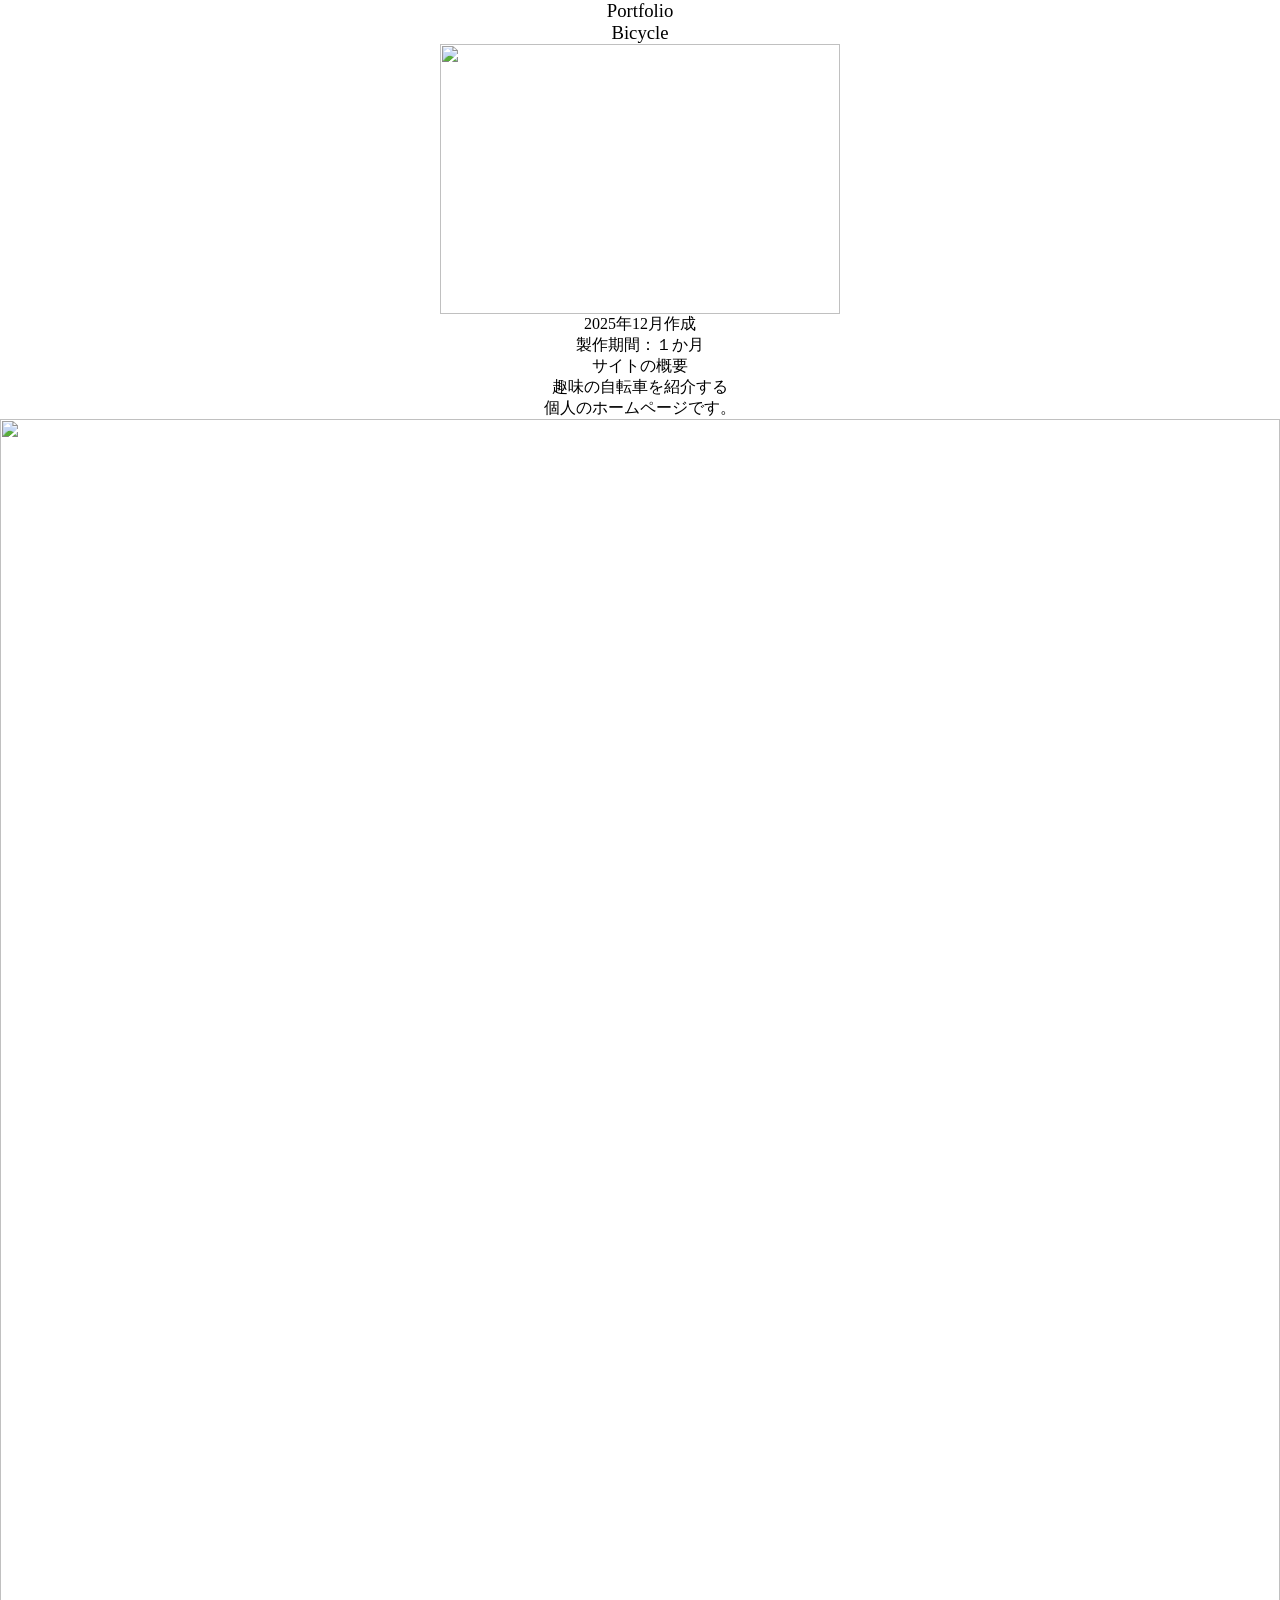
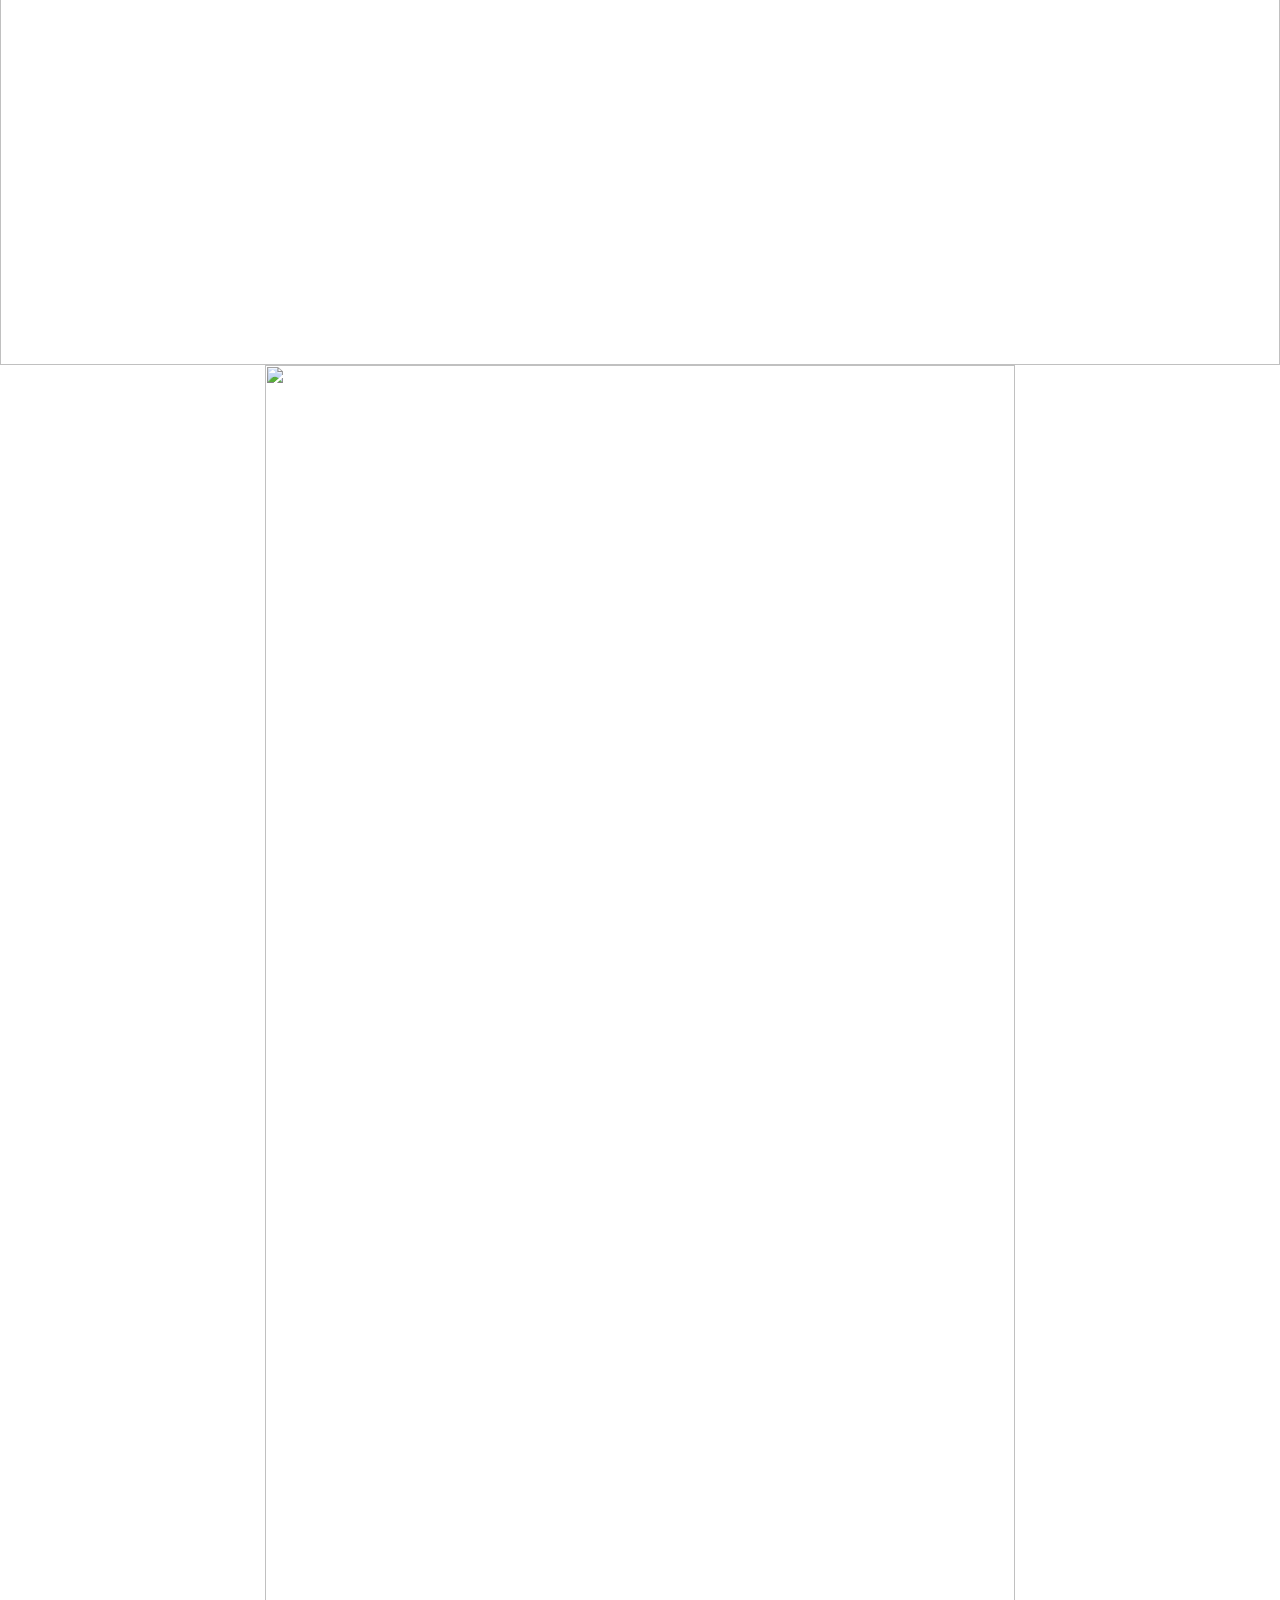
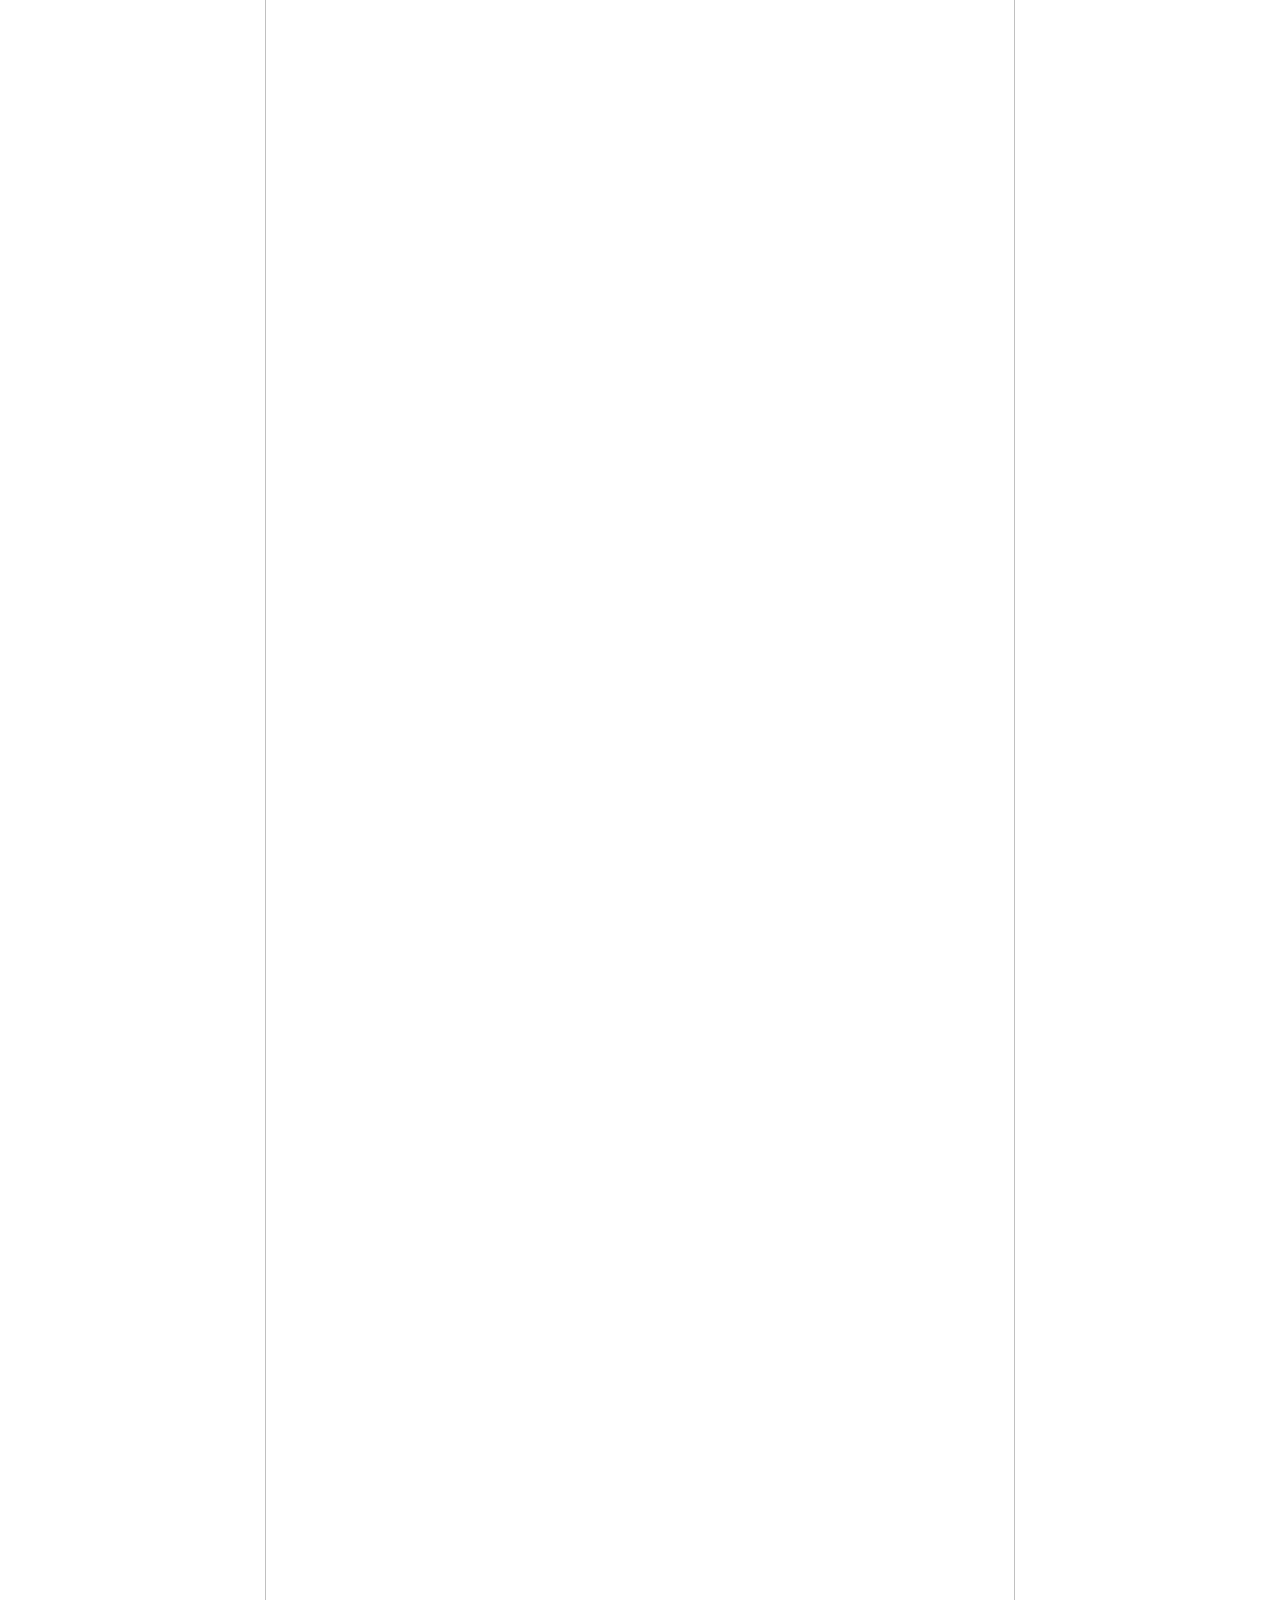
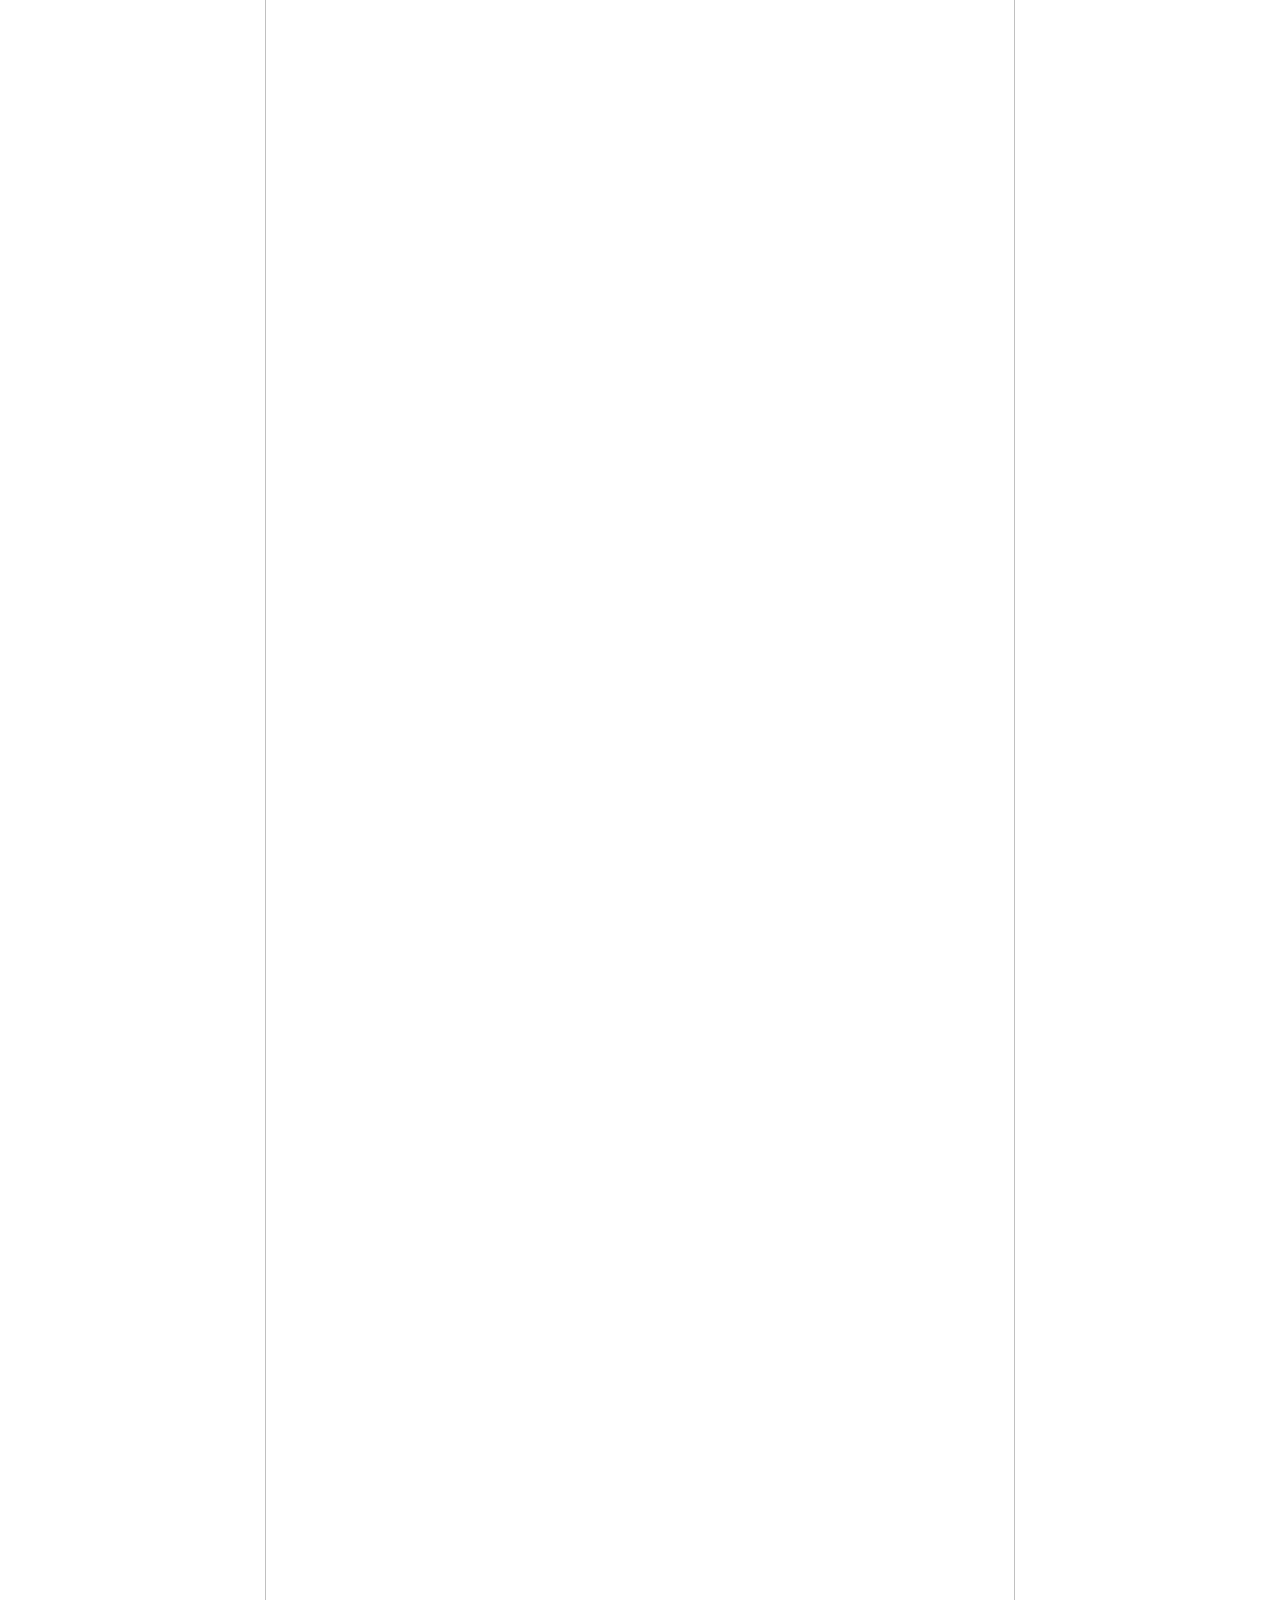
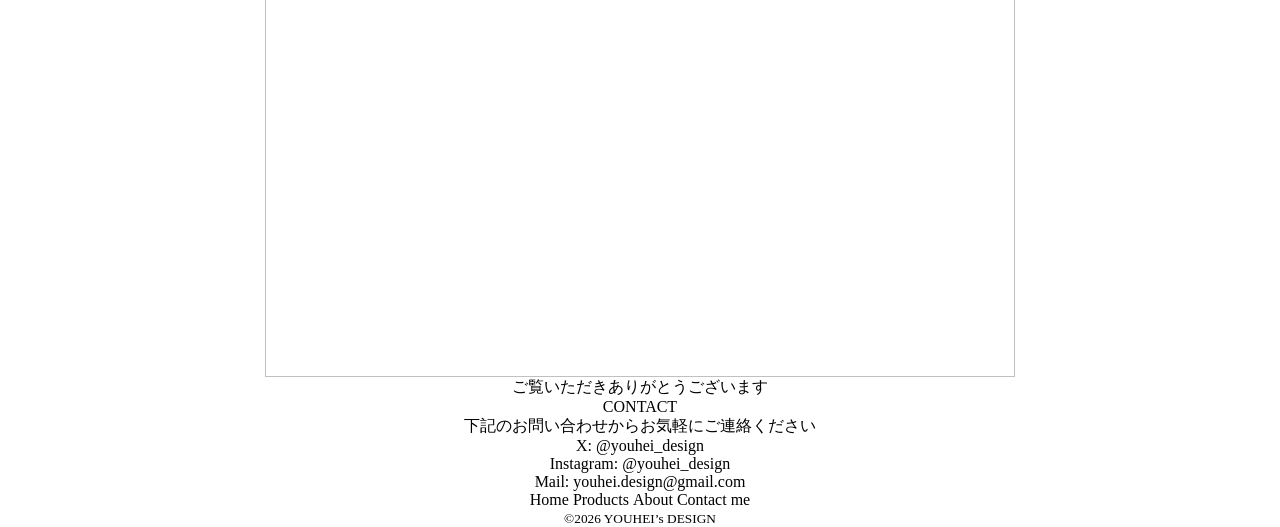
==== bicycle.html @ d436ab62 "Add files via upload" ====
<!DOCTYPE html>
<html lang="ja">

<head>
  <meta charset="UTF-8">
  <meta name="viewport" content="width=device-width, initial-scale=1.0">
  <title>YOUHEI's DESIGN</title>
</head>
<link rel="stylesheet" href="css/reset.css">
<link rel="stylesheet" href="css/common.css">
<link rel="stylesheet" href="css/style.css">
<link rel="stylesheet" href="css/media.css">
<link rel="stylesheet" href="css/pages.css">

<body>
  <section class="works">
    <h3>Portfolio</h3>
    <h3>Bicycle</h3>
    <div class="samune">
      <img src="img/Mask group bicycle.png " width="400" height="270">
    </div>
    <div class="date">
      <p>2025年12月作成</p>
      <p>製作期間：１か月</p>
    </div>
    <div class="gaiyou">
      <p>サイトの概要</p>
      <p>趣味の自転車を紹介する <br>個人のホームページです。</p>
    </div>
  </section>
  <section class="design">
    <div class="designpc">
      <img src="img/Profile - PC.png" width="1280" height="1546">
    </div>
    <div class="designsp">
      <img src="img/Profile - SP.png" width="750" height="4812">
    </div>
  </section>
  <section class="contact">
    <p class="thanks">ご覧いただきありがとうございます</p>
    <p class="cntct">CONTACT</p>
    <p class="thanks">下記のお問い合わせからお気軽にご連絡ください</p>
    <div class="address">
      <a href="">X: @youhei_design</a>
    </div>
    <div class="address">
      <a href="">Instagram: @youhei_design</a>
    </div>
    <div class="address">
      <a href="">Mail: youhei.design@gmail.com</a>
    </div>
  </section>
  <footer>
    <nav>
      <a href="">Home</a>
      <a href="">Products</a>
      <a href="">About</a>
      <a href="">Contact me</a>
    </nav>
    <small>©︎2026 YOUHEI’s DESIGN</small>
  </footer>

  <script src="main.js"></script>
</body>

</html>
---- css/common.css ----
@charset "utf-8";

h2 {
  font-size: 24px;
}
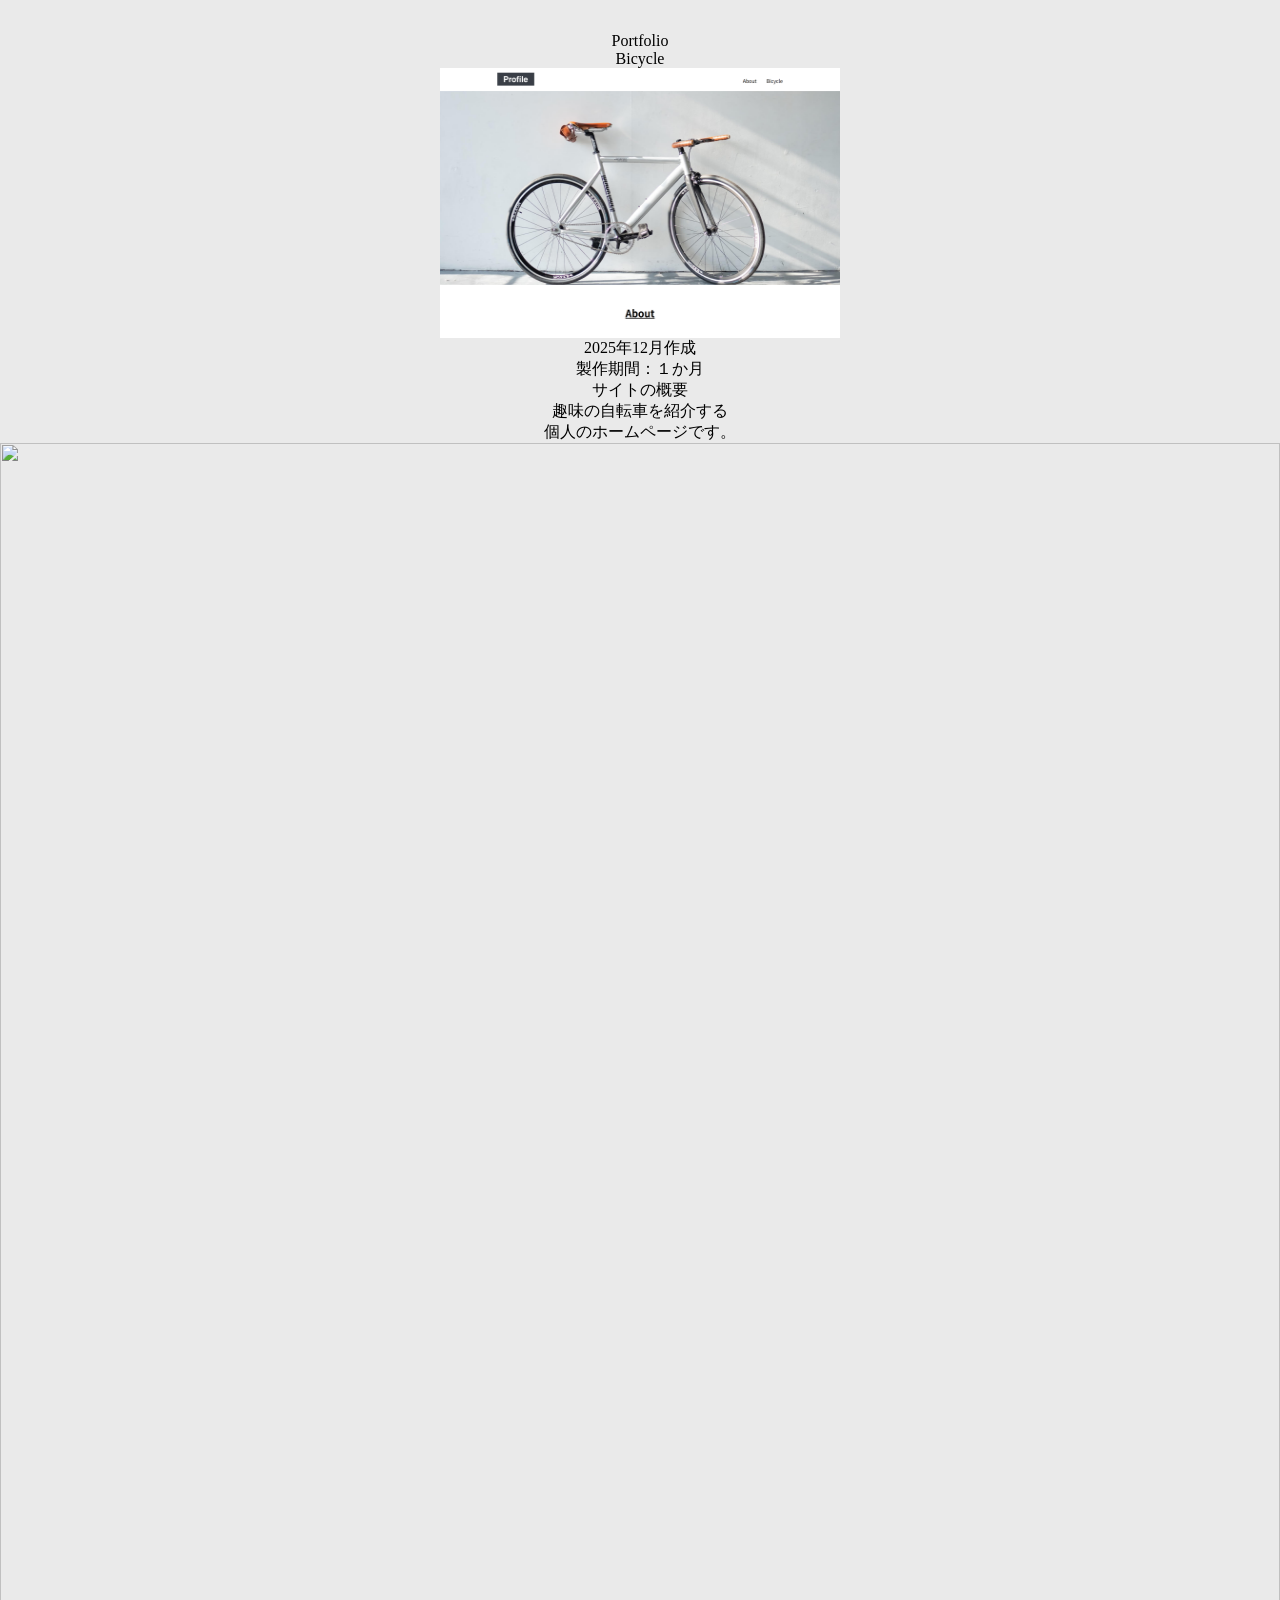
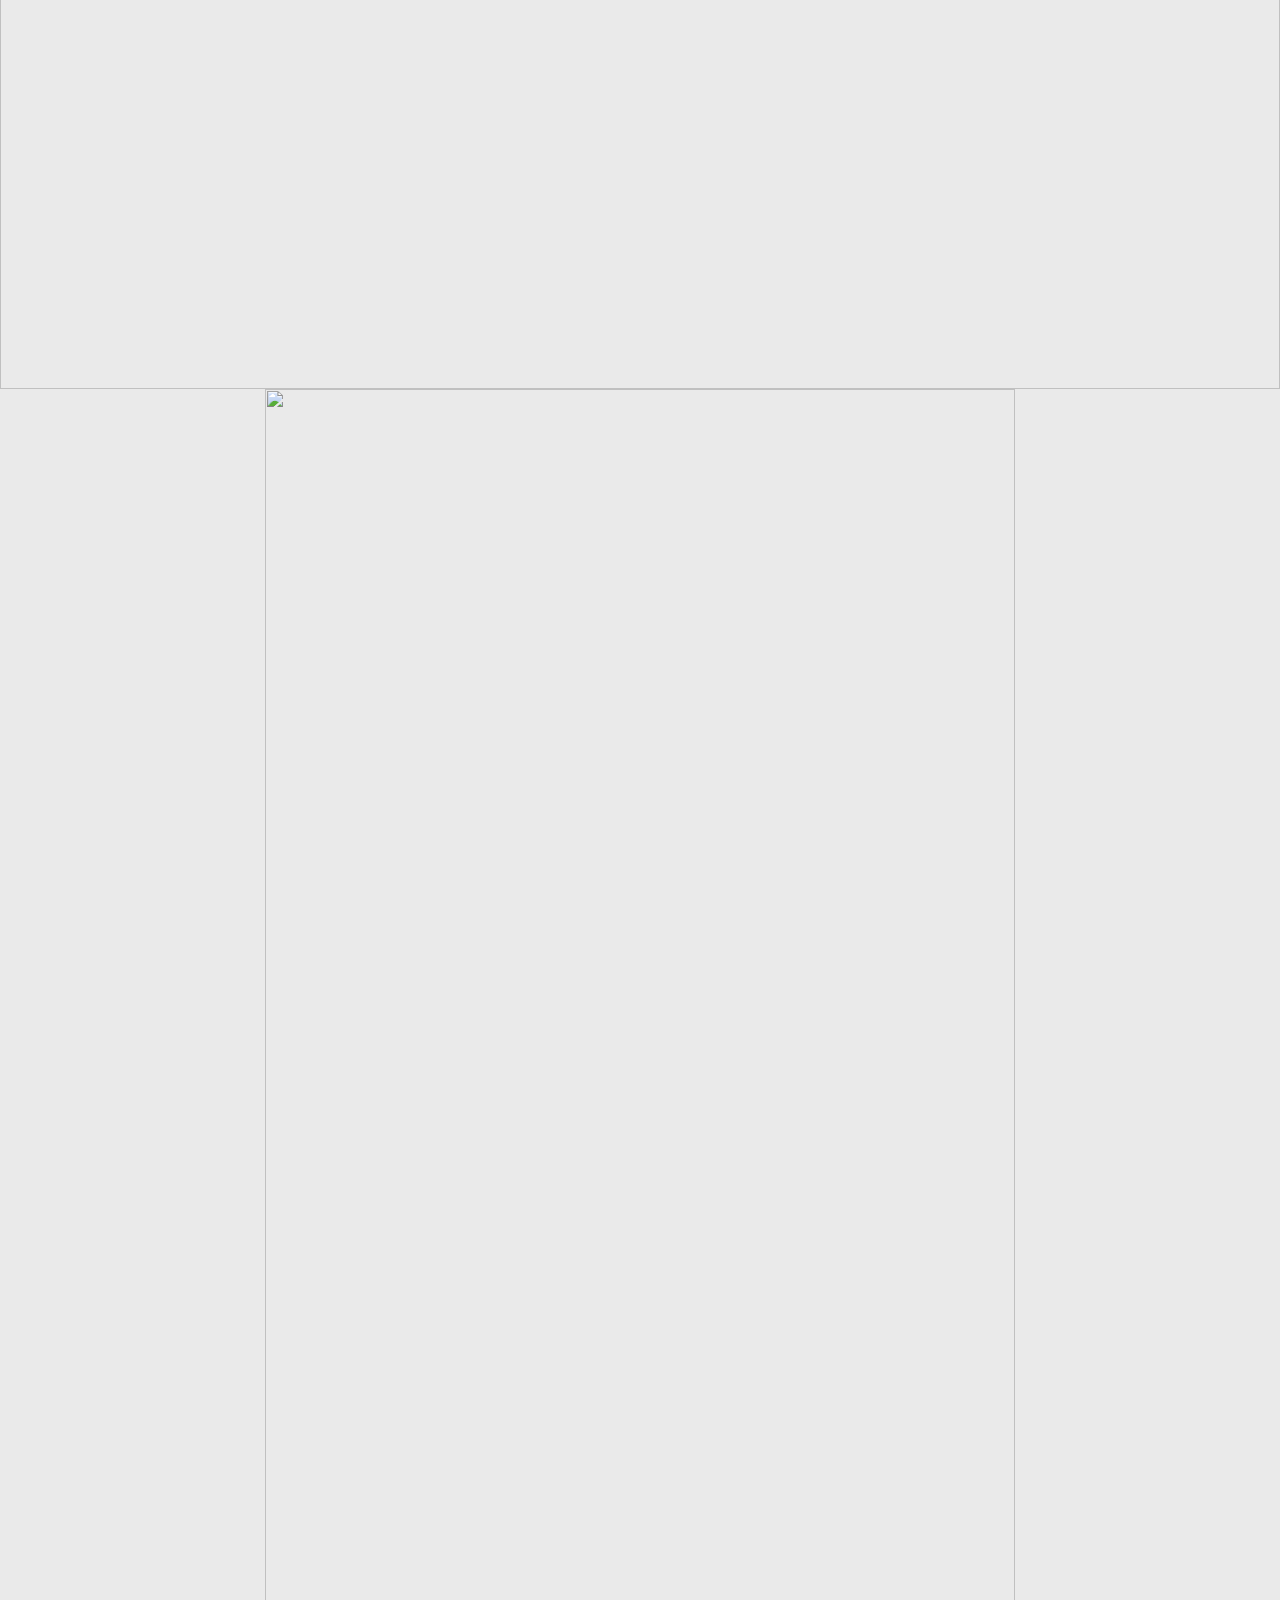
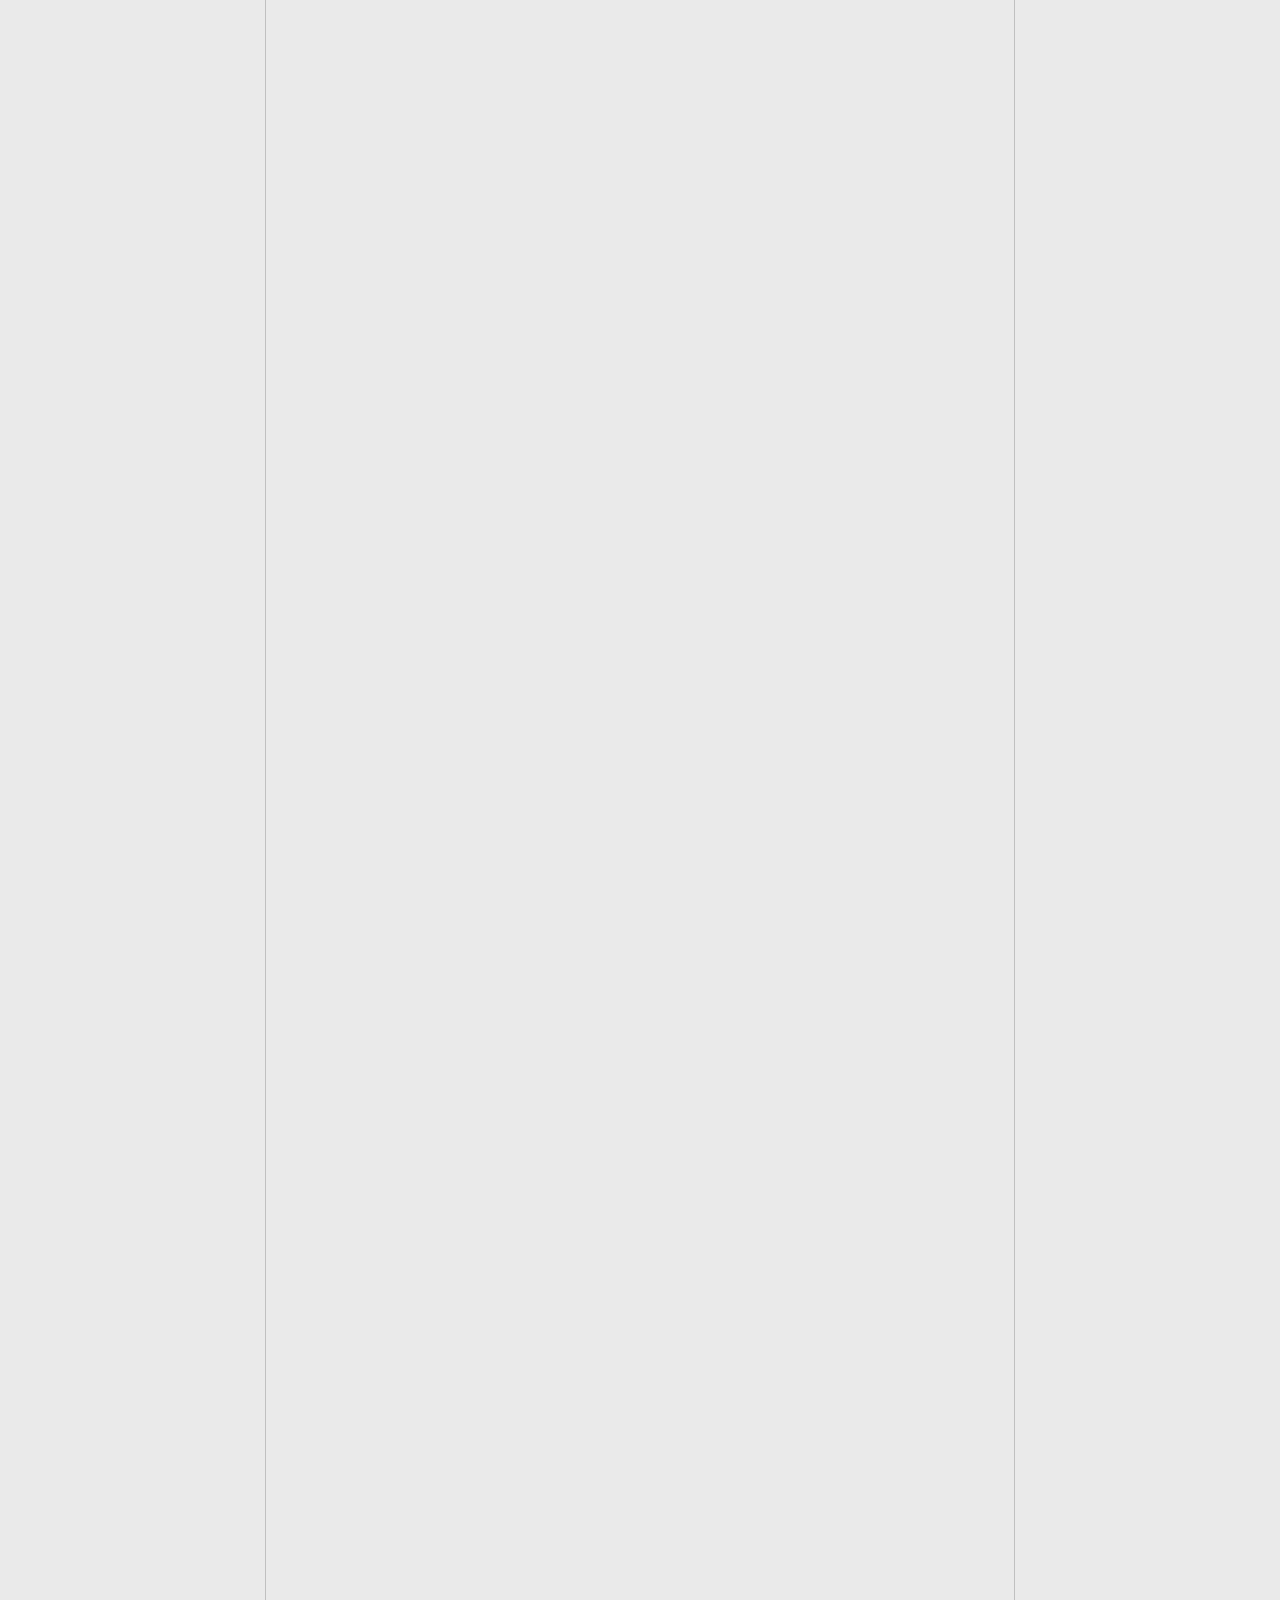
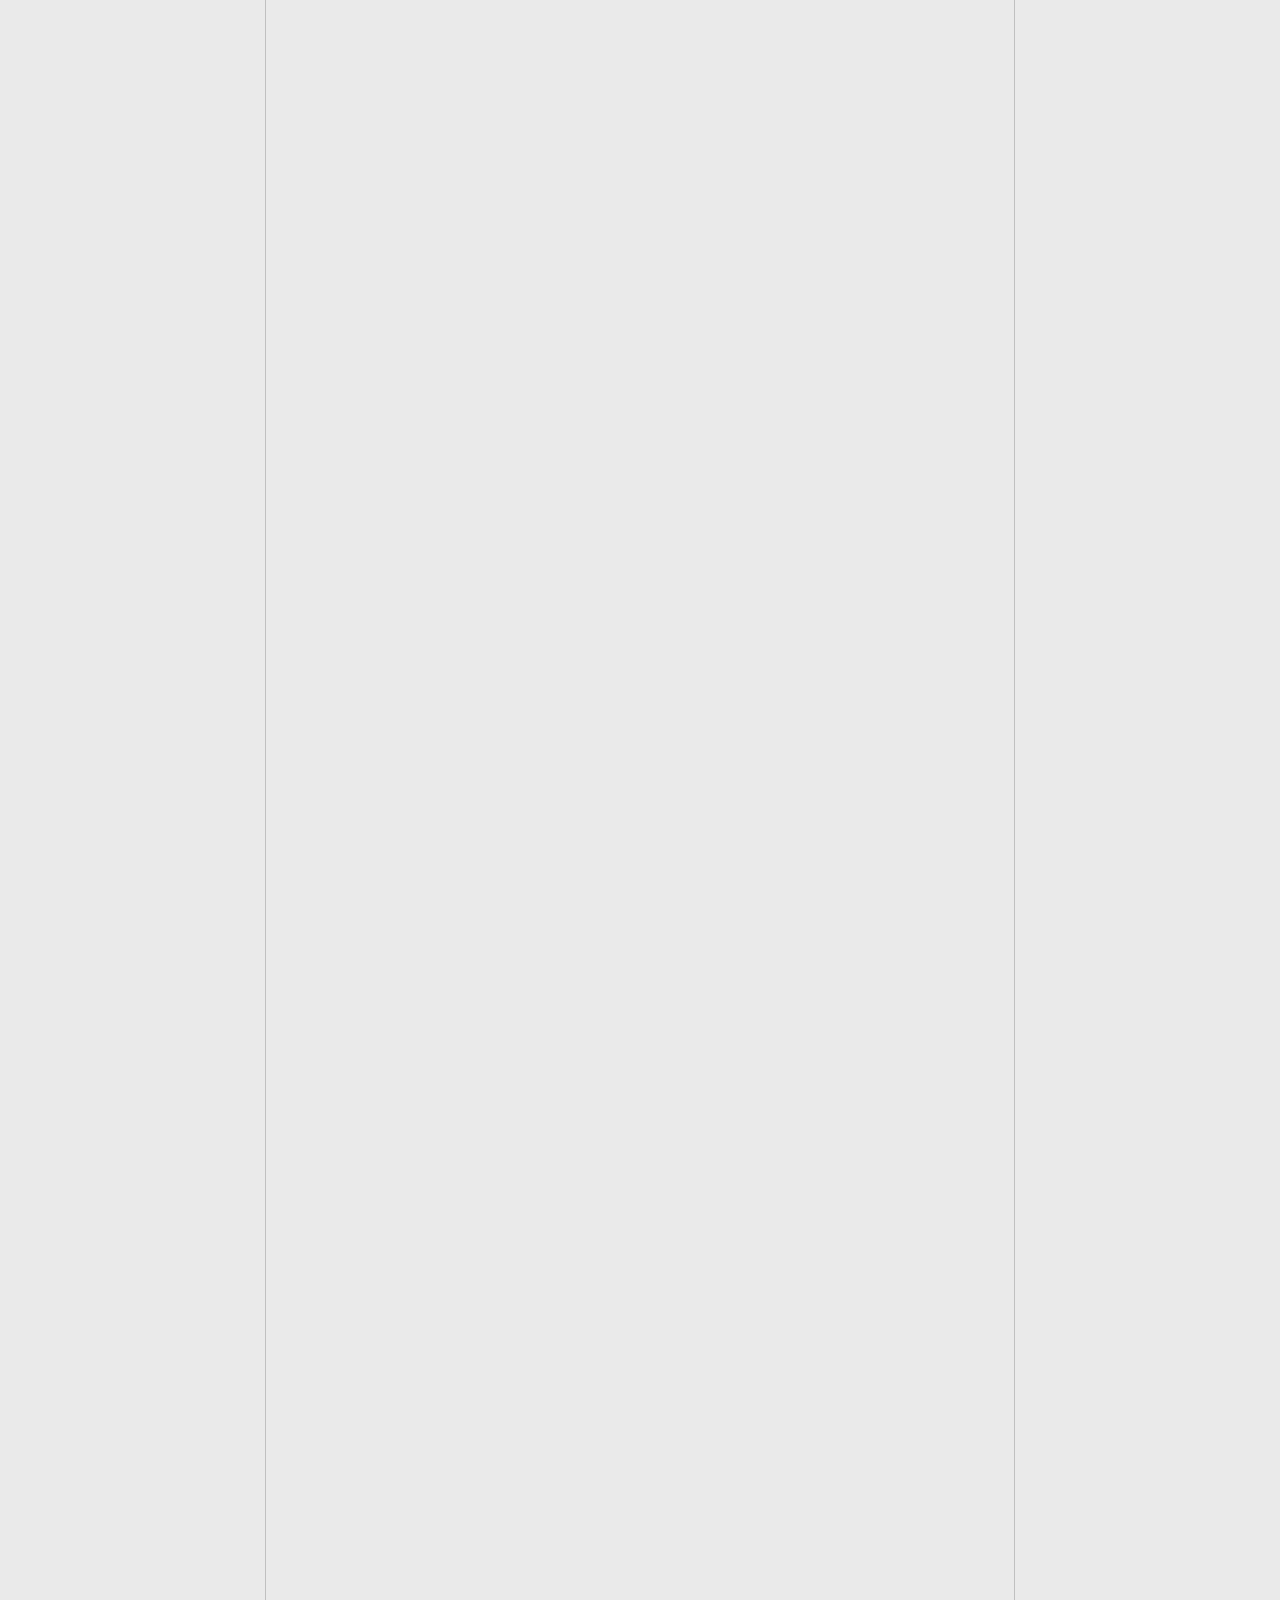
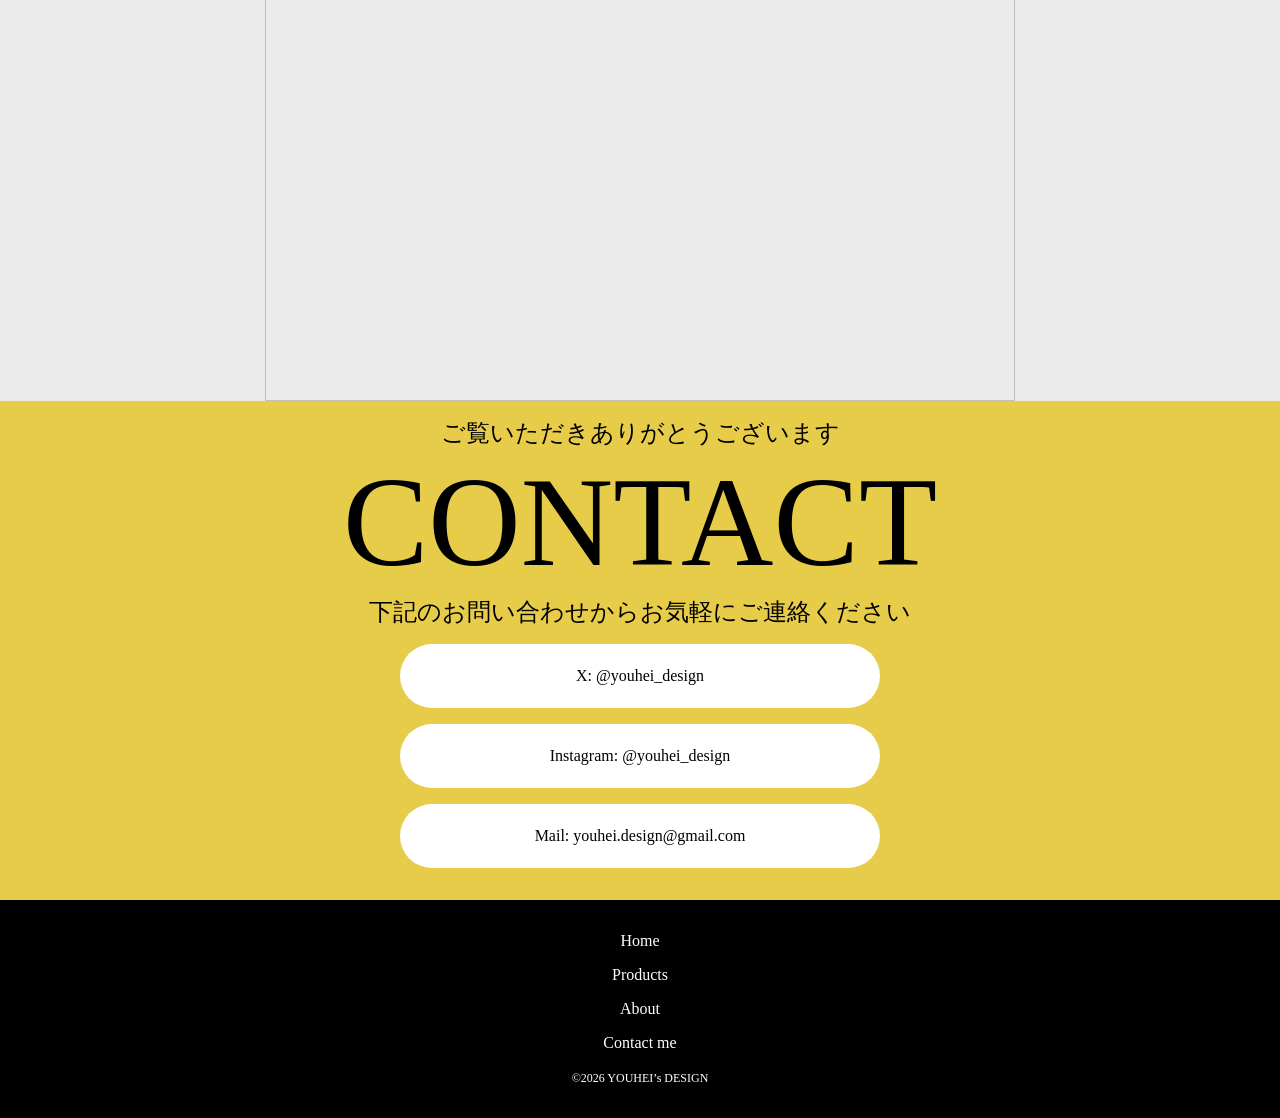
==== commit d73478cb: "Add files via upload" ====
--- a/bicycle.html
+++ b/bicycle.html
@@ -30,10 +30,10 @@
   </section>
   <section class="design">
     <div class="designpc">
-      <img src="img/Profile - PC.png" width="1280" height="1546">
+      <img src="samune/Profile - PC.png" width="1280" height="1546">
     </div>
     <div class="designsp">
-      <img src="img/Profile - SP.png" width="750" height="4812">
+      <img src="samune/Profile - SP.png" width="750" height="4812">
     </div>
   </section>
   <section class="contact">
--- a/css/style.css
+++ b/css/style.css
@@ -0,0 +1,175 @@
+@charset "utf-8";
+
+body {
+  background: #eaeaea;
+}
+
+.pc {
+  display: none;
+}
+
+.firstview {
+  width: 100%;
+  padding: 16px;
+  height: 640px;
+  color: #fff;
+  background: url(224756431.jpg);
+  background-size: cover;
+  background-position: 50% 60%;
+  display: flex;
+  flex-direction: column;
+  justify-content: space-between;
+
+  header {
+    width: calc(100% - 32px);
+    display: flex;
+    justify-content: space-between;
+
+    nav {
+      display: none;
+
+      a {
+      margin: 32px;
+      color: #fff;
+      }
+    }
+  }
+
+  img {
+    margin: 0 auto 0 0;
+  }
+
+}
+
+h3 {
+  margin: 0 16px;
+}
+
+/* .pickup{
+  height: 48px;
+} */
+
+.pickup {
+  object-fit: cover;
+  height: 100%;
+}
+
+.works {
+  margin: 32px 0 0;
+
+  img {
+    margin: 0 auto 0 0;
+  }
+}
+
+.one {
+  max-width: 1800px;
+  width: calc(100% - 128px);
+  padding: 32px 0;
+  border-top: #000 1px solid;
+  margin: 0 auto;
+
+  .two {
+    margin: 32px 0;
+
+    .three {
+      margin: 16px 0;
+
+      .date,
+      .gaiyou {
+        margin: 16px 0;
+        flex: 1;
+        
+        p{
+          margin: 4px 0;
+        }
+      }
+    }
+  }
+}
+
+.about {
+  background: #fff;
+  padding: 32px 0;
+}
+
+.icon img {
+  border-radius: 50%;
+}
+
+.youhei {
+  margin: 0 auto;
+  max-width: 960px;
+  width: calc(100% - 128px);
+
+  p {
+    /* text-align: left; */
+  }
+}
+
+.kuwasiku {
+  display: flex;
+  width: 240px;
+  margin: 0 auto;
+}
+
+.contact {
+  background: #e7cc49;
+  padding: 16px 0;
+
+  .cntct {
+    font-size: 64px;
+  }
+
+  .address {
+    margin: 16px auto;
+    width: 480px;
+    height: 64px;
+    background: #fff;
+    border-radius: 32px;
+
+    a {
+      line-height: 64px;
+    }
+  }
+}
+
+.circle {
+  margin: 16px;
+  border: #000 1px solid;
+  width: 100px;
+  height: 100px;
+  border-radius: 50%;
+  align-items: center;
+  display: flex;
+}
+
+.circle img {
+  align-items: center;
+  margin: auto;
+}
+
+footer {
+  background: #000;
+  padding: 32px 0;
+
+  nav {
+    margin: 0 auto;
+    max-width: 1280px;
+    width: calc(100% - 128px);
+    display: flex;
+    flex-direction: column;
+    text-align: left;
+
+    a {
+      margin: 0 0 16px;
+      color: #fff;
+      font-size: 16px;
+    }
+  }
+
+  small {
+    color: #fff;
+    font-size: 12px;
+  }
+}
--- a/css/media.css
+++ b/css/media.css
@@ -0,0 +1,108 @@
+@charset "utf-8";
+
+@media(width>=1008px) {
+
+  section>p {
+    font-size: 32px;
+  }
+
+  * {
+    font-size: 16px;
+  }
+
+  h3 {
+    margin: 0 16px;
+  }
+
+  .sp {
+    display: none;
+  }
+
+  .pc {
+    display: inline;
+  }
+
+  header nav {
+    display: flex !important;
+    justify-content: space-between;
+  }
+
+  .works {
+
+    img {
+      margin: 0 auto 0 0;
+    }
+
+    width: 100%;
+  }
+
+  .one {
+    display: flex;
+    justify-content: space-between;
+
+    .two {
+      display: flex;
+      flex: 1;
+      justify-content: space-between;
+      flex-direction: row-reverse;
+
+      .three {
+        display: flex;
+        flex: 1;
+      }
+    }
+  }
+
+  .about {
+    background: #fff;
+
+    .profile {
+      width: 840px;
+      margin: 0 auto;
+      display: flex;
+      flex-direction: row-reverse;
+
+      .youhei {
+        margin: 0 auto;
+        max-width: 960px;
+        width: calc(100% - 128px);
+
+        p {
+          text-align: left;
+        }
+      }
+
+      .kuwasiku {
+        margin: 0 auto;
+        width: 400px;
+        display: flex;
+      }
+    }
+  }
+
+  .contact {
+    background: #e7cc49;
+    padding: 16px 0;
+
+    .thanks {
+      font-size: 24px;
+    }
+
+    .cntct {
+      font-size: 128px;
+    }
+
+    .address {
+      margin: 16px auto;
+      width: 480px;
+      height: 64px;
+      background: #fff;
+      border-radius: 32px;
+
+      a {
+        line-height: 64px;
+      }
+    }
+  }
+
+}
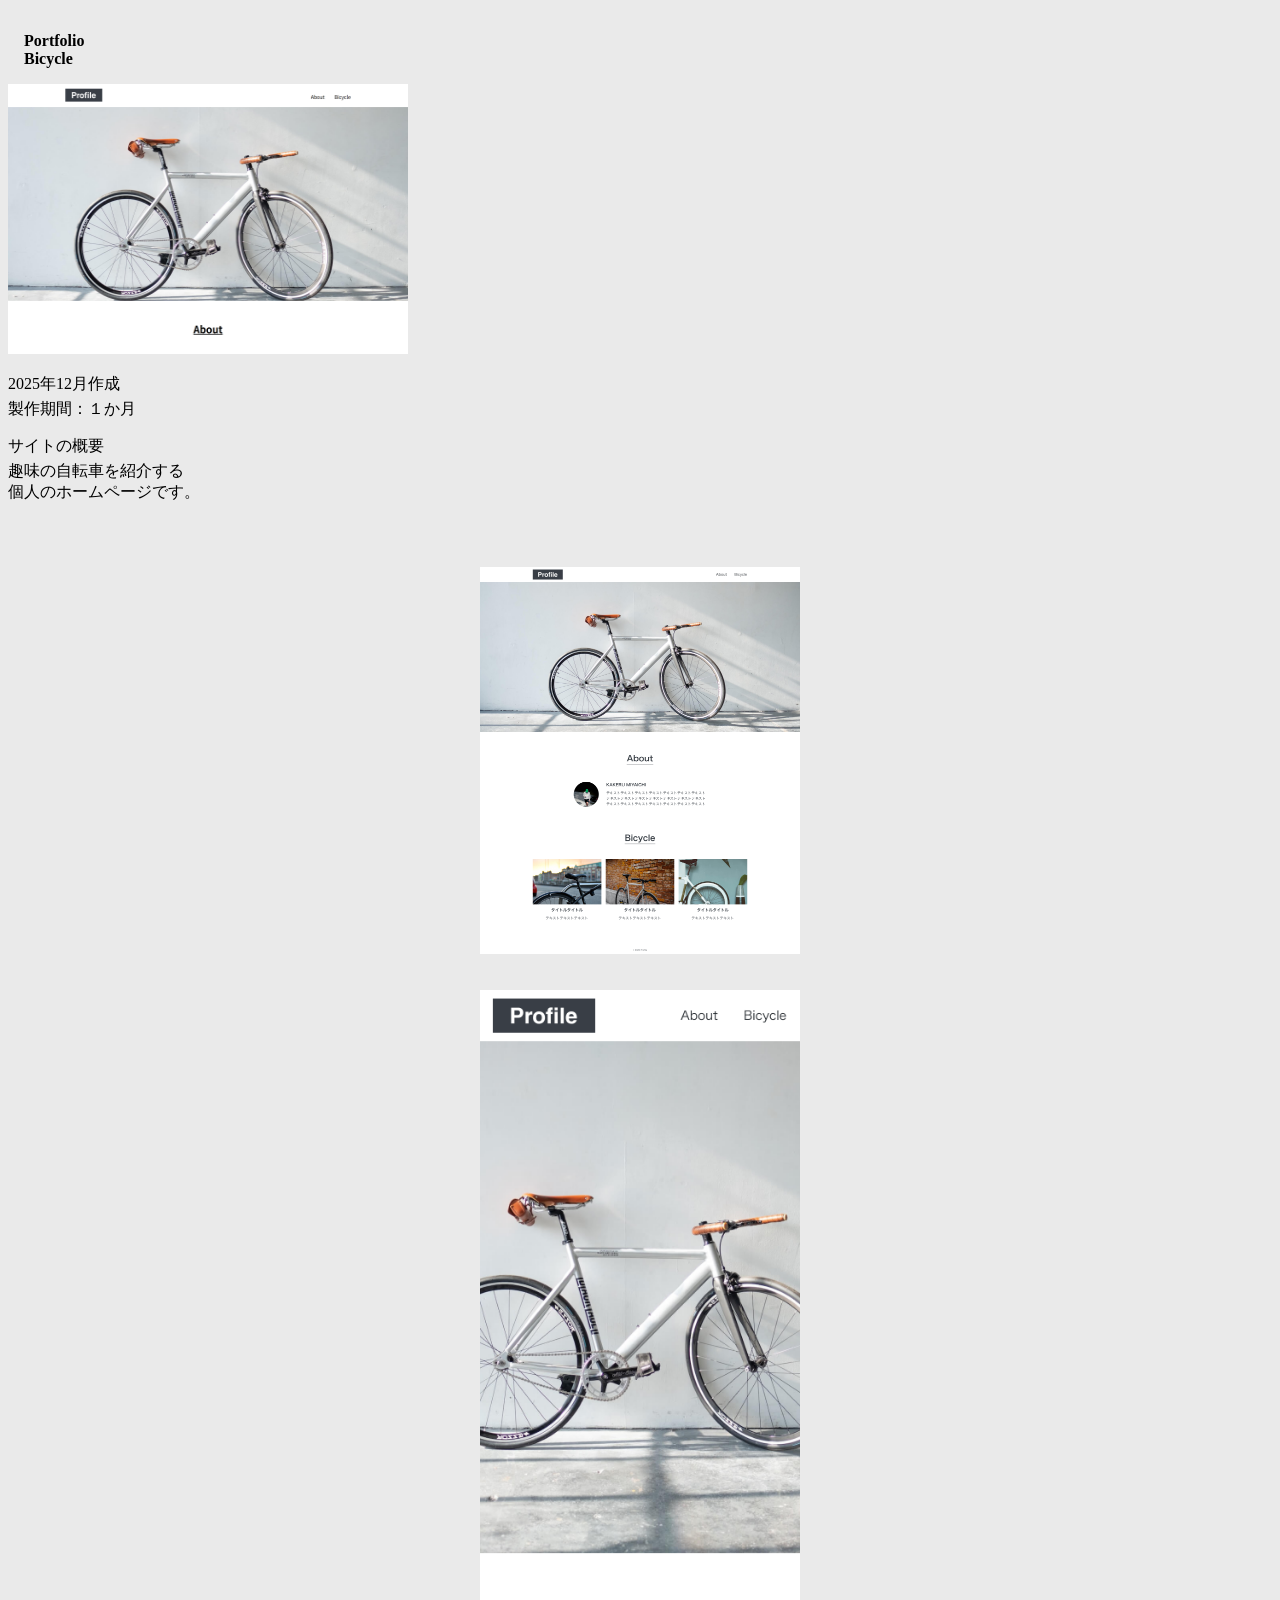
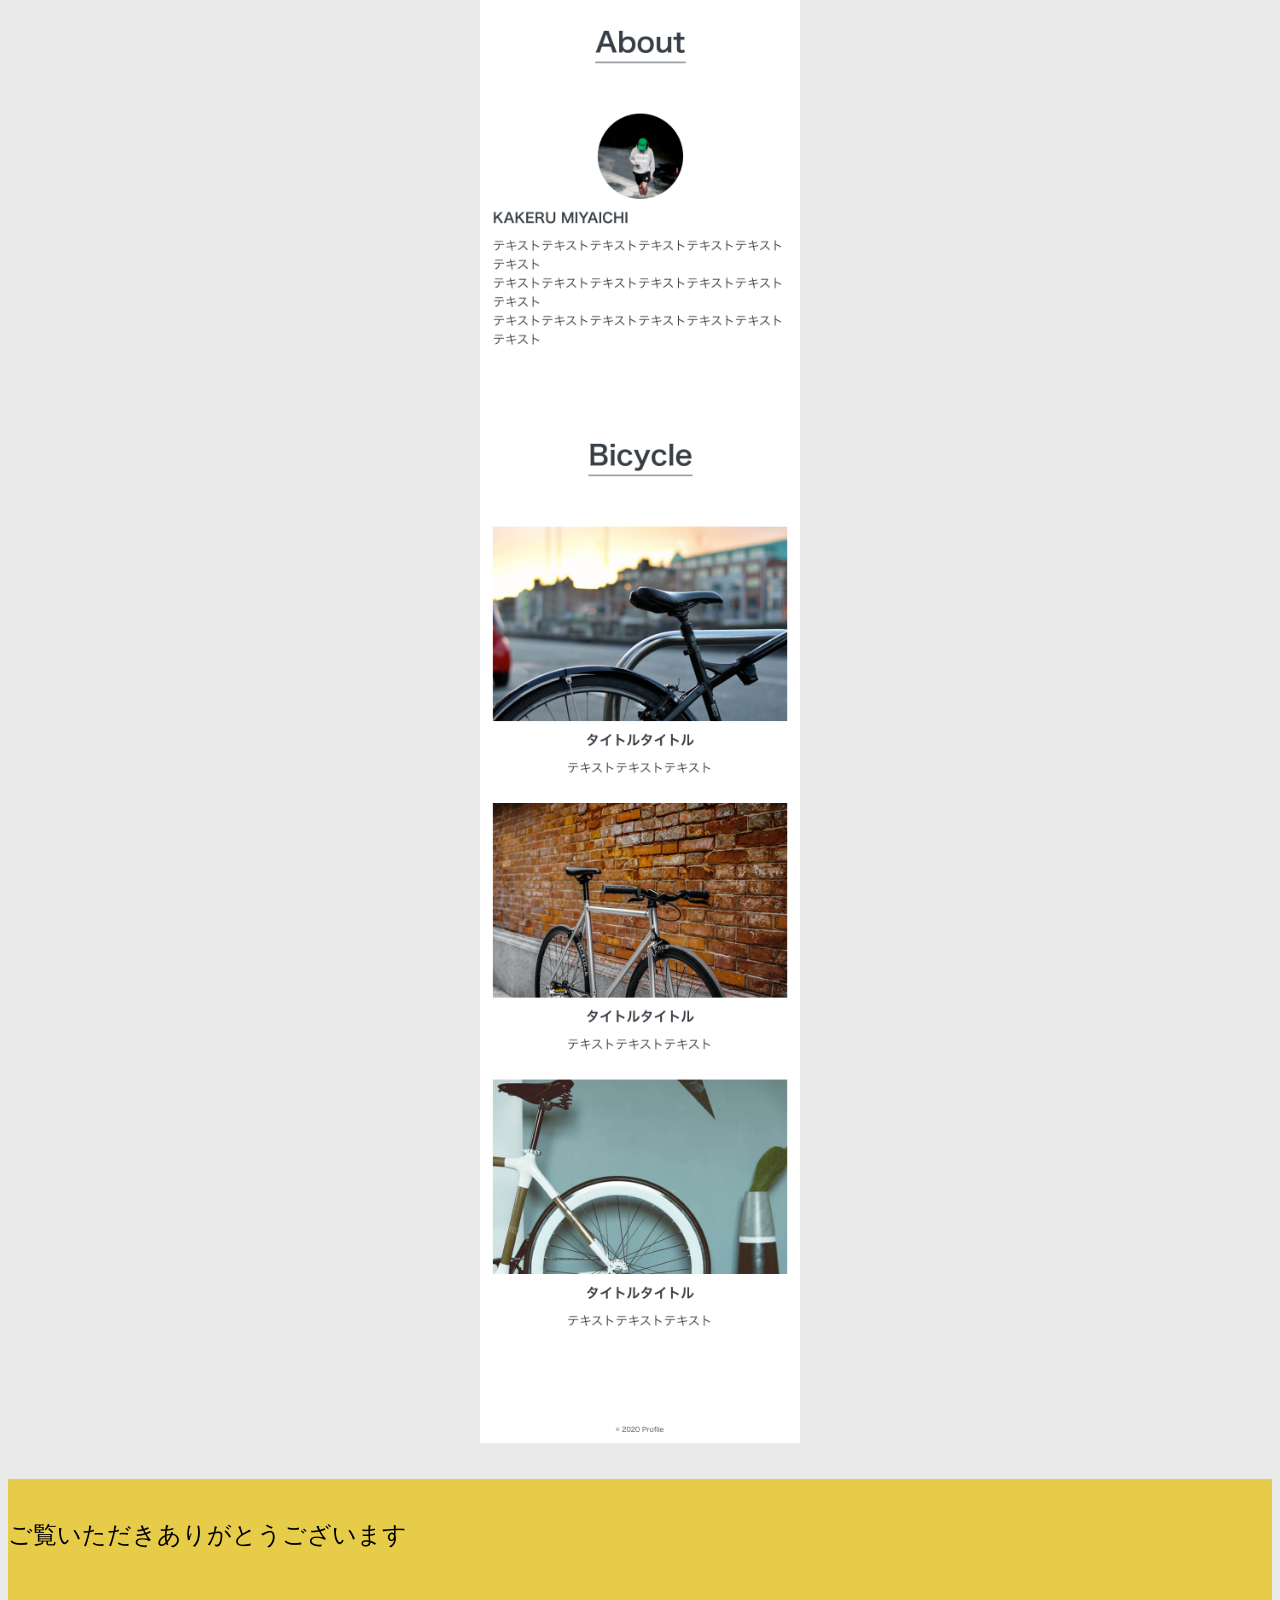
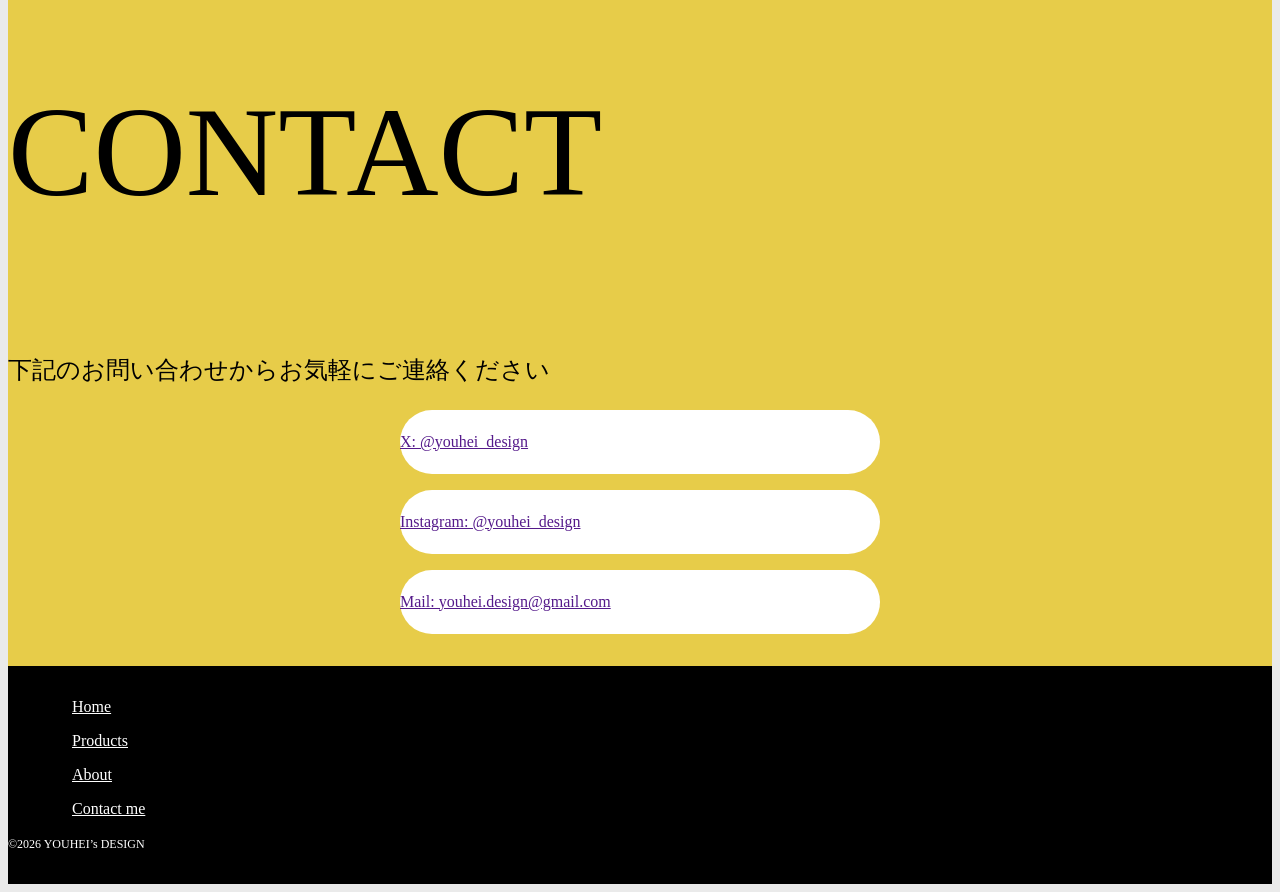
==== commit a116d8c1: "Add files via upload" ====
--- a/bicycle.html
+++ b/bicycle.html
@@ -30,10 +30,10 @@
   </section>
   <section class="design">
     <div class="designpc">
-      <img src="samune/Profile - PC.png" width="1280" height="1546">
+      <img src="samune/Profile - PC.png">
     </div>
     <div class="designsp">
-      <img src="samune/Profile - SP.png" width="750" height="4812">
+      <img src="samune/Profile - SP.png">
     </div>
   </section>
   <section class="contact">
--- a/css/style.css
+++ b/css/style.css
@@ -41,6 +41,60 @@
 
 }
 
+/* 全体ラッパー */
+.slideshow {
+ width: 100%;      /* 横幅いっぱいに広げる */
+ padding: 24px 0;    /* 上下に余白 */
+}
+
+/* 表示領域（はみ出した部分を隠す） */
+.slideshow-viewport {
+ overflow: hidden;   /* はみ出た要素を非表示にする */
+ width: 100%;
+}
+
+/* スライド全体（横並びで流れる部分） */
+.slideshow-track {
+ display: flex;             /* 横並びにする */
+ gap: 82px;               /* スライド間の余白 */
+ width: max-content;          /* 中身の幅に合わせて広がる */
+ animation: slideshow-marquee 28s linear infinite;
+ /* ↑ 28秒かけて一定速度で無限ループ */
+}
+
+/* 各スライド要素 */
+.slideshow-track li {
+ flex: 0 0 auto;    /* 縮まない・固定幅 */
+ width: min(360px, 75vw); /* 最大360px、画面に応じて縮小 */
+ height: 200px;     /* 高さ固定 */
+ display: flex;
+ align-items: center;  /* 中央揃え（縦） */
+ justify-content: center; /* 中央揃え（横） */
+ background: #989898;  /* 画像読み込み前の背景 */
+}
+
+/* 画像の表示設定 */
+.slideshow-track img {
+ width: 100%;
+ height: 100%;
+ object-fit: cover;   /* はみ出してもトリミングして全面表示 */
+}
+
+/* アニメーション定義 */
+@keyframes slideshow-marquee {
+ 0% {
+  transform: translateX(0);
+  /* 初期位置 */
+ }
+
+ 100% {
+  transform: translateX(-50%);
+  /* 横幅の半分だけ左に移動
+    → コンテンツを2セット用意しているため、
+     ちょうど継ぎ目なくループする */
+ }
+}
+
 h3 {
   margin: 0 16px;
 }
--- a/css/media.css
+++ b/css/media.css
@@ -1,6 +1,6 @@
 @charset "utf-8";
 
-@media(width>=1008px) {
+@media(width>=1120px) {
 
   section>p {
     font-size: 32px;
--- a/css/pages.css
+++ b/css/pages.css
@@ -0,0 +1,30 @@
+@charset "utf-8";
+
+.samune,
+.date,
+.gaiyou {
+  margin: 16px 0;
+  
+  p {
+    margin: 4px 0;
+  }
+}
+
+.design {
+  margin: 64px auto 32px;
+  width: 320px;
+  height: auto;
+  
+  .designpc,
+  .designsp{
+    width: 100%;
+    height: auto;
+    margin: 32px 0;
+    
+    img{
+      width: 100%;
+      height: 100%;
+      object-fit: cover;
+    }
+  }
+}
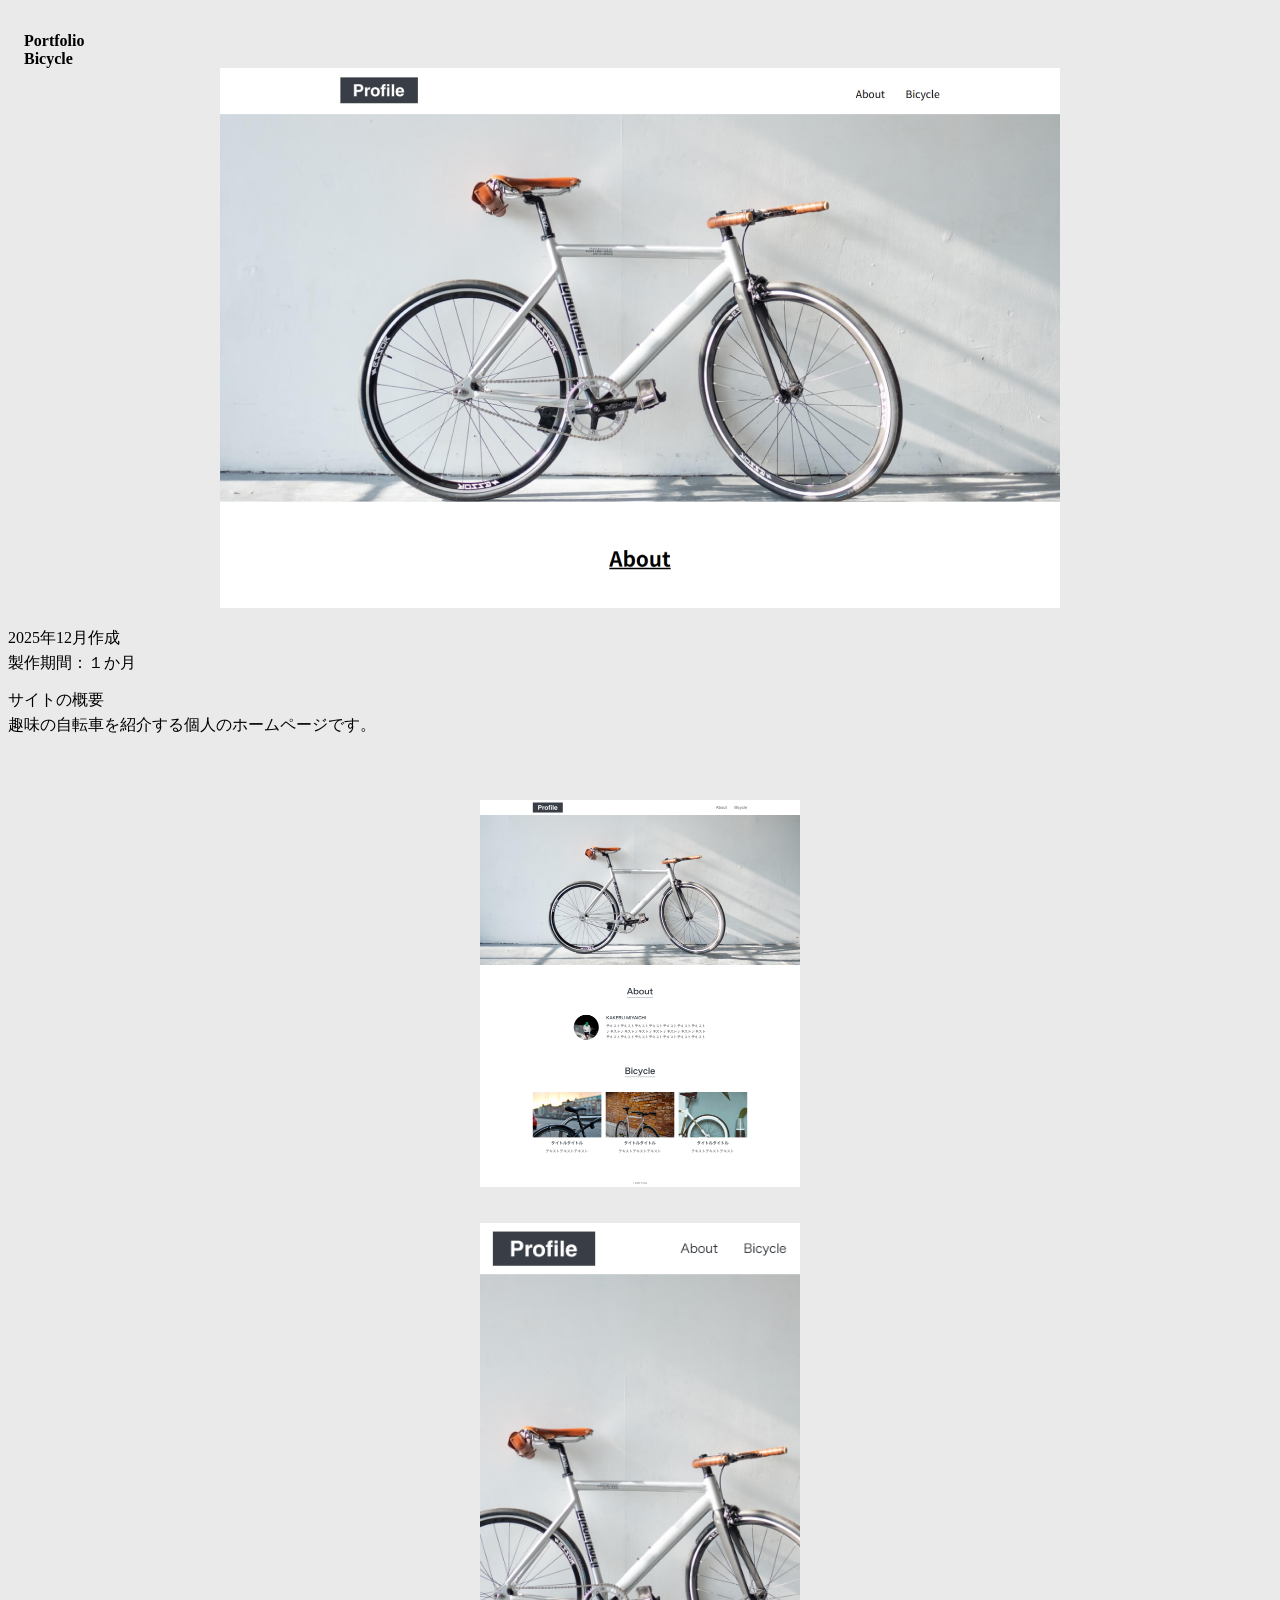
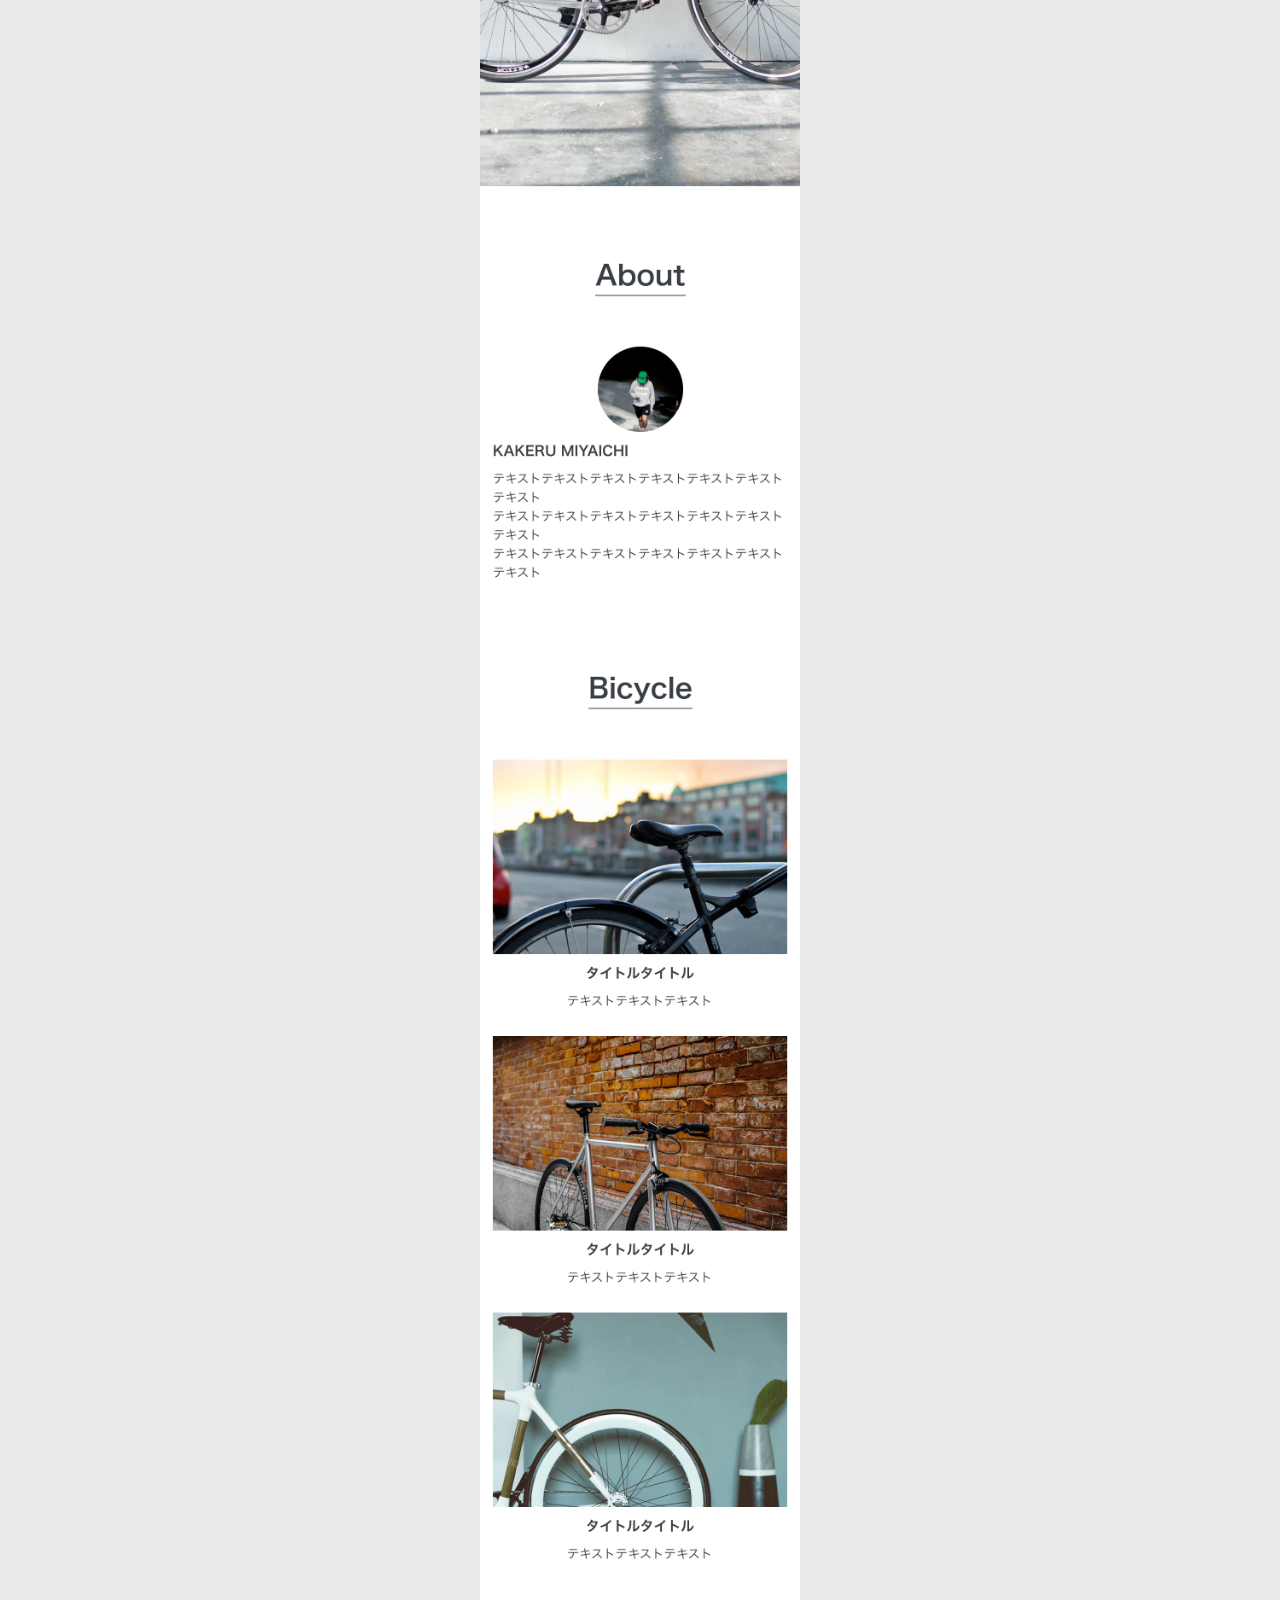
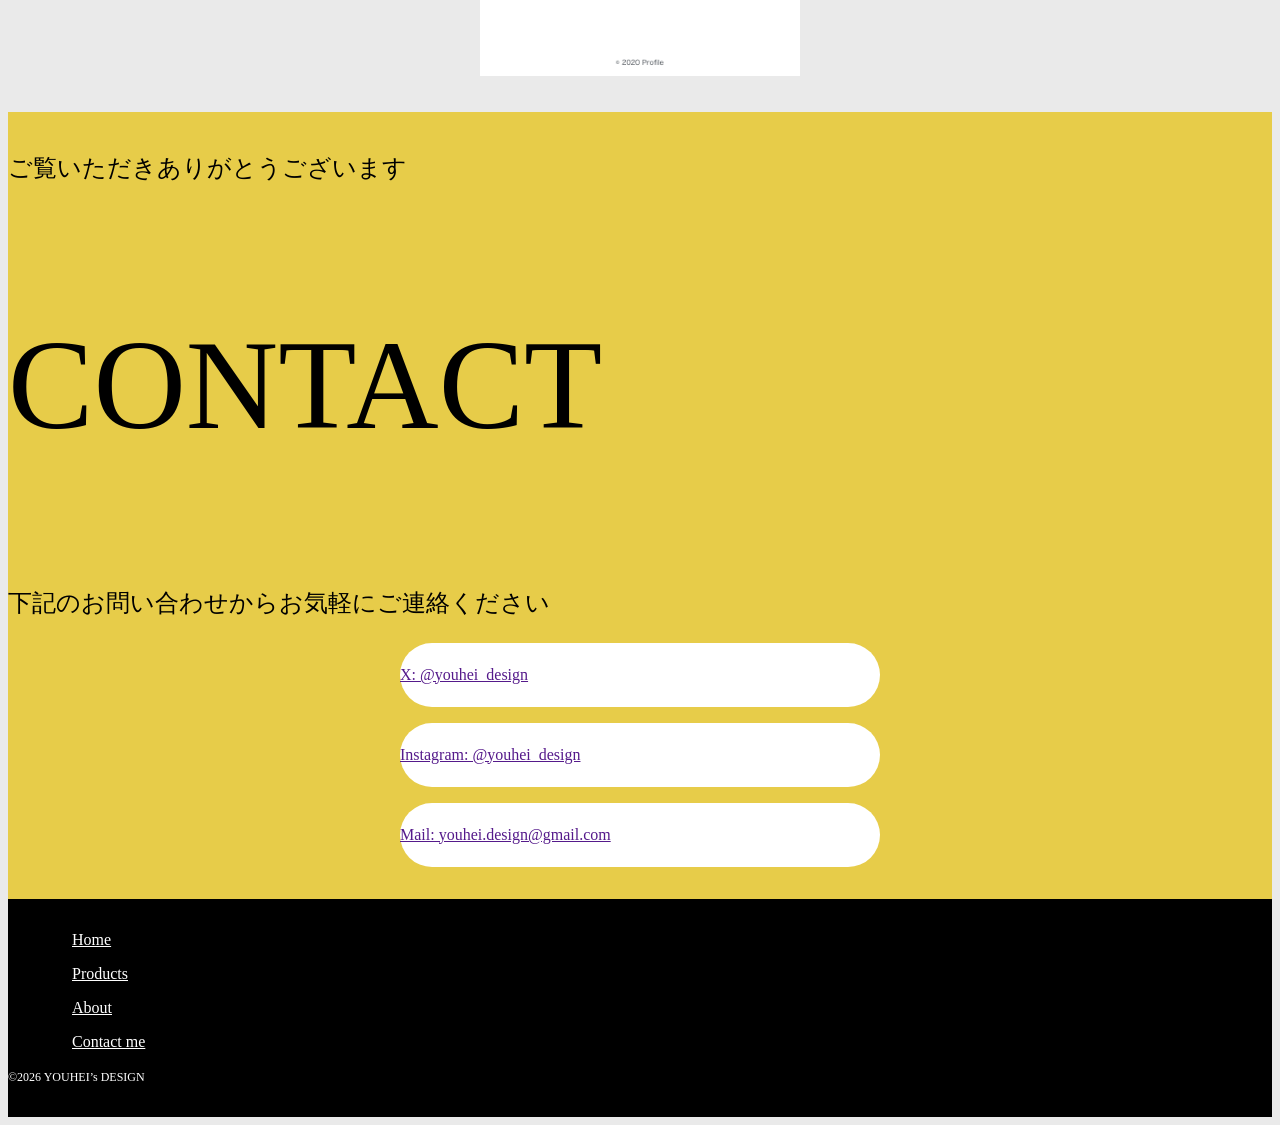
==== commit 0649a2c1: "Add files via upload" ====
--- a/bicycle.html
+++ b/bicycle.html
@@ -17,7 +17,7 @@
     <h3>Portfolio</h3>
     <h3>Bicycle</h3>
     <div class="samune">
-      <img src="img/Mask group bicycle.png " width="400" height="270">
+      <img src="img/Mask group bicycle.png " width="840" height="540">
     </div>
     <div class="date">
       <p>2025年12月作成</p>
@@ -25,7 +25,7 @@
     </div>
     <div class="gaiyou">
       <p>サイトの概要</p>
-      <p>趣味の自転車を紹介する <br>個人のホームページです。</p>
+      <p>趣味の自転車を紹介する個人のホームページです。</p>
     </div>
   </section>
   <section class="design">
--- a/css/common.css
+++ b/css/common.css
@@ -0,0 +1,9 @@
+@charset "utf-8";
+
+h2 {
+  font-size: 24px;
+}
+
+h3 {
+  font-size: 16px;
+}
--- a/css/style.css
+++ b/css/style.css
@@ -9,7 +9,6 @@
 }
 
 .firstview {
-  width: 100%;
   padding: 16px;
   height: 640px;
   color: #fff;
@@ -29,8 +28,8 @@
       display: none;
 
       a {
-      margin: 32px;
-      color: #fff;
+        margin: 32px;
+        color: #fff;
       }
     }
   }
@@ -43,69 +42,84 @@
 
 /* 全体ラッパー */
 .slideshow {
- width: 100%;      /* 横幅いっぱいに広げる */
- padding: 24px 0;    /* 上下に余白 */
+  width: 100%;
+  /* 横幅いっぱいに広げる */
+  padding: 24px 0;
+  /* 上下に余白 */
 }
 
 /* 表示領域（はみ出した部分を隠す） */
 .slideshow-viewport {
- overflow: hidden;   /* はみ出た要素を非表示にする */
- width: 100%;
+  overflow: hidden;
+  /* はみ出た要素を非表示にする */
+  width: 100%;
 }
 
 /* スライド全体（横並びで流れる部分） */
 .slideshow-track {
- display: flex;             /* 横並びにする */
- gap: 82px;               /* スライド間の余白 */
- width: max-content;          /* 中身の幅に合わせて広がる */
- animation: slideshow-marquee 28s linear infinite;
- /* ↑ 28秒かけて一定速度で無限ループ */
+  display: flex;
+  /* 横並びにする */
+  gap: 82px;
+  /* スライド間の余白 */
+  width: max-content;
+  /* 中身の幅に合わせて広がる */
+  animation: slideshow-marquee 28s linear infinite;
+  /* ↑ 28秒かけて一定速度で無限ループ */
 }
 
 /* 各スライド要素 */
 .slideshow-track li {
- flex: 0 0 auto;    /* 縮まない・固定幅 */
- width: min(360px, 75vw); /* 最大360px、画面に応じて縮小 */
- height: 200px;     /* 高さ固定 */
- display: flex;
- align-items: center;  /* 中央揃え（縦） */
- justify-content: center; /* 中央揃え（横） */
- background: #989898;  /* 画像読み込み前の背景 */
+  flex: 0 0 auto;
+  /* 縮まない・固定幅 */
+  width: min(360px, 75vw);
+  /* 最大360px、画面に応じて縮小 */
+  height: 200px;
+  /* 高さ固定 */
+  display: flex;
+  align-items: center;
+  /* 中央揃え（縦） */
+  justify-content: center;
+  /* 中央揃え（横） */
+  background: #989898;
+  /* 画像読み込み前の背景 */
 }
 
 /* 画像の表示設定 */
 .slideshow-track img {
- width: 100%;
- height: 100%;
- object-fit: cover;   /* はみ出してもトリミングして全面表示 */
+  width: 100%;
+  height: 100%;
+  object-fit: cover;
+  /* はみ出してもトリミングして全面表示 */
 }
 
 /* アニメーション定義 */
 @keyframes slideshow-marquee {
- 0% {
-  transform: translateX(0);
-  /* 初期位置 */
- }
-
- 100% {
-  transform: translateX(-50%);
-  /* 横幅の半分だけ左に移動
+  0% {
+    transform: translateX(0);
+    /* 初期位置 */
+  }
+
+  100% {
+    transform: translateX(-50%);
+    /* 横幅の半分だけ左に移動
     → コンテンツを2セット用意しているため、
      ちょうど継ぎ目なくループする */
- }
+  }
 }
 
 h3 {
   margin: 0 16px;
 }
 
-/* .pickup{
-  height: 48px;
-} */
-
 .pickup {
-  object-fit: cover;
-  height: 100%;
+  /* width: 100%; */
+  height: 172px;
+
+  img {
+    object-fit: cover;
+    width: 100%;
+    height: 172px;
+  }
 }
 
 .works {
@@ -124,7 +138,7 @@
   margin: 0 auto;
 
   .two {
-    margin: 32px 0;
+    margin: 32px auto;
 
     .three {
       margin: 16px 0;
@@ -133,10 +147,23 @@
       .gaiyou {
         margin: 16px 0;
         flex: 1;
-        
-        p{
+
+        p {
           margin: 4px 0;
         }
+      }
+    }
+
+    .samune,
+    .samuneiru {
+      margin: 0 auto;
+      max-width: 840px;
+      width: 100%;
+      height: auto;
+
+      img {
+        width: 100%;
+        height: auto;
       }
     }
   }
@@ -177,7 +204,7 @@
 
   .address {
     margin: 16px auto;
-    width: 480px;
+    width: calc(100% - 32px);
     height: 64px;
     background: #fff;
     border-radius: 32px;
--- a/css/media.css
+++ b/css/media.css
@@ -1,6 +1,6 @@
 @charset "utf-8";
 
-@media(width>=1120px) {
+@media(width>=1140px) {
 
   section>p {
     font-size: 32px;
@@ -50,6 +50,16 @@
         display: flex;
         flex: 1;
       }
+
+      .samuneiru {
+        width: 420px;
+
+        img {
+          width: 100%;
+          height: auto;
+        }
+      }
+
     }
   }
 
--- a/css/pages.css
+++ b/css/pages.css
@@ -3,10 +3,22 @@
 .samune,
 .date,
 .gaiyou {
-  margin: 16px 0;
-  
+  margin: 16px auto;
+
   p {
     margin: 4px 0;
+  }
+}
+
+.samune {
+  margin: 0 auto;
+  max-width: 840px;
+  width: 100%;
+  height: auto;
+
+  img {
+    width: 100%;
+    height: auto;
   }
 }
 
@@ -14,14 +26,14 @@
   margin: 64px auto 32px;
   width: 320px;
   height: auto;
-  
+
   .designpc,
-  .designsp{
+  .designsp {
     width: 100%;
     height: auto;
     margin: 32px 0;
-    
-    img{
+
+    img {
       width: 100%;
       height: 100%;
       object-fit: cover;
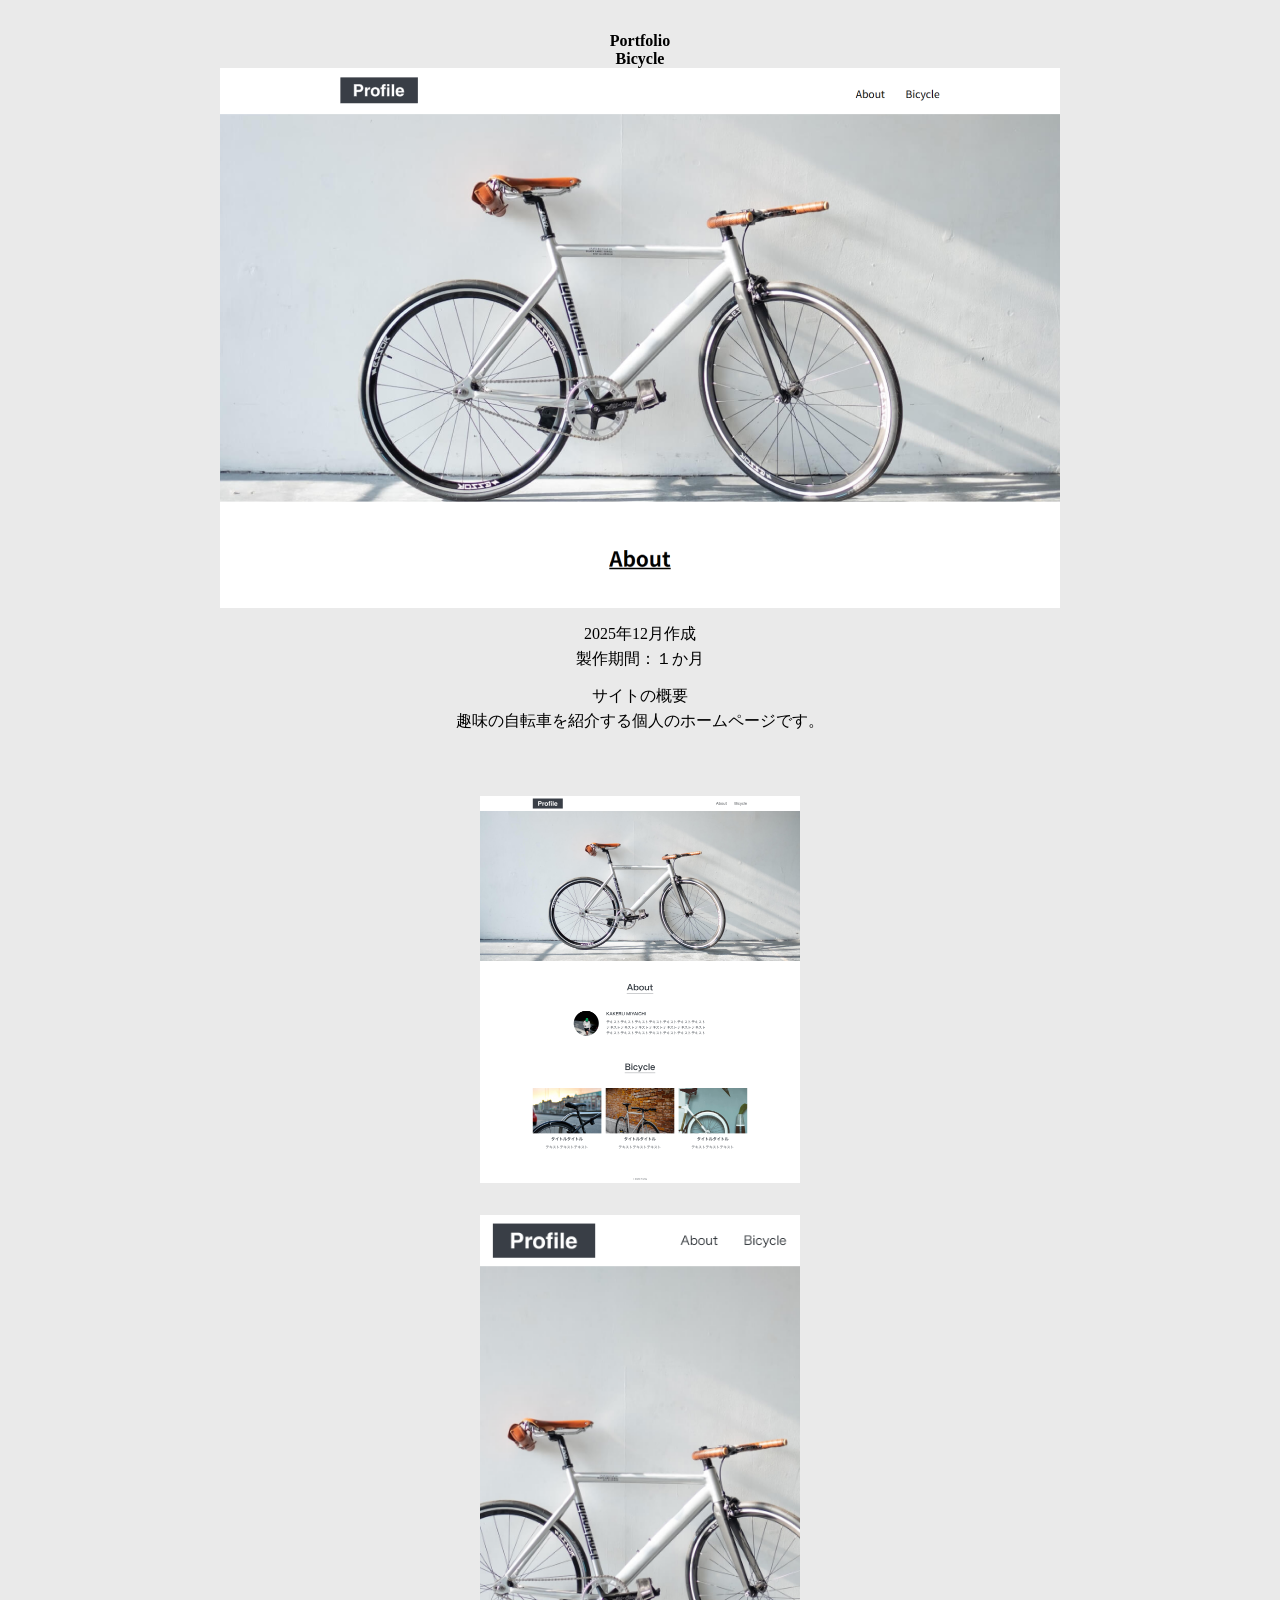
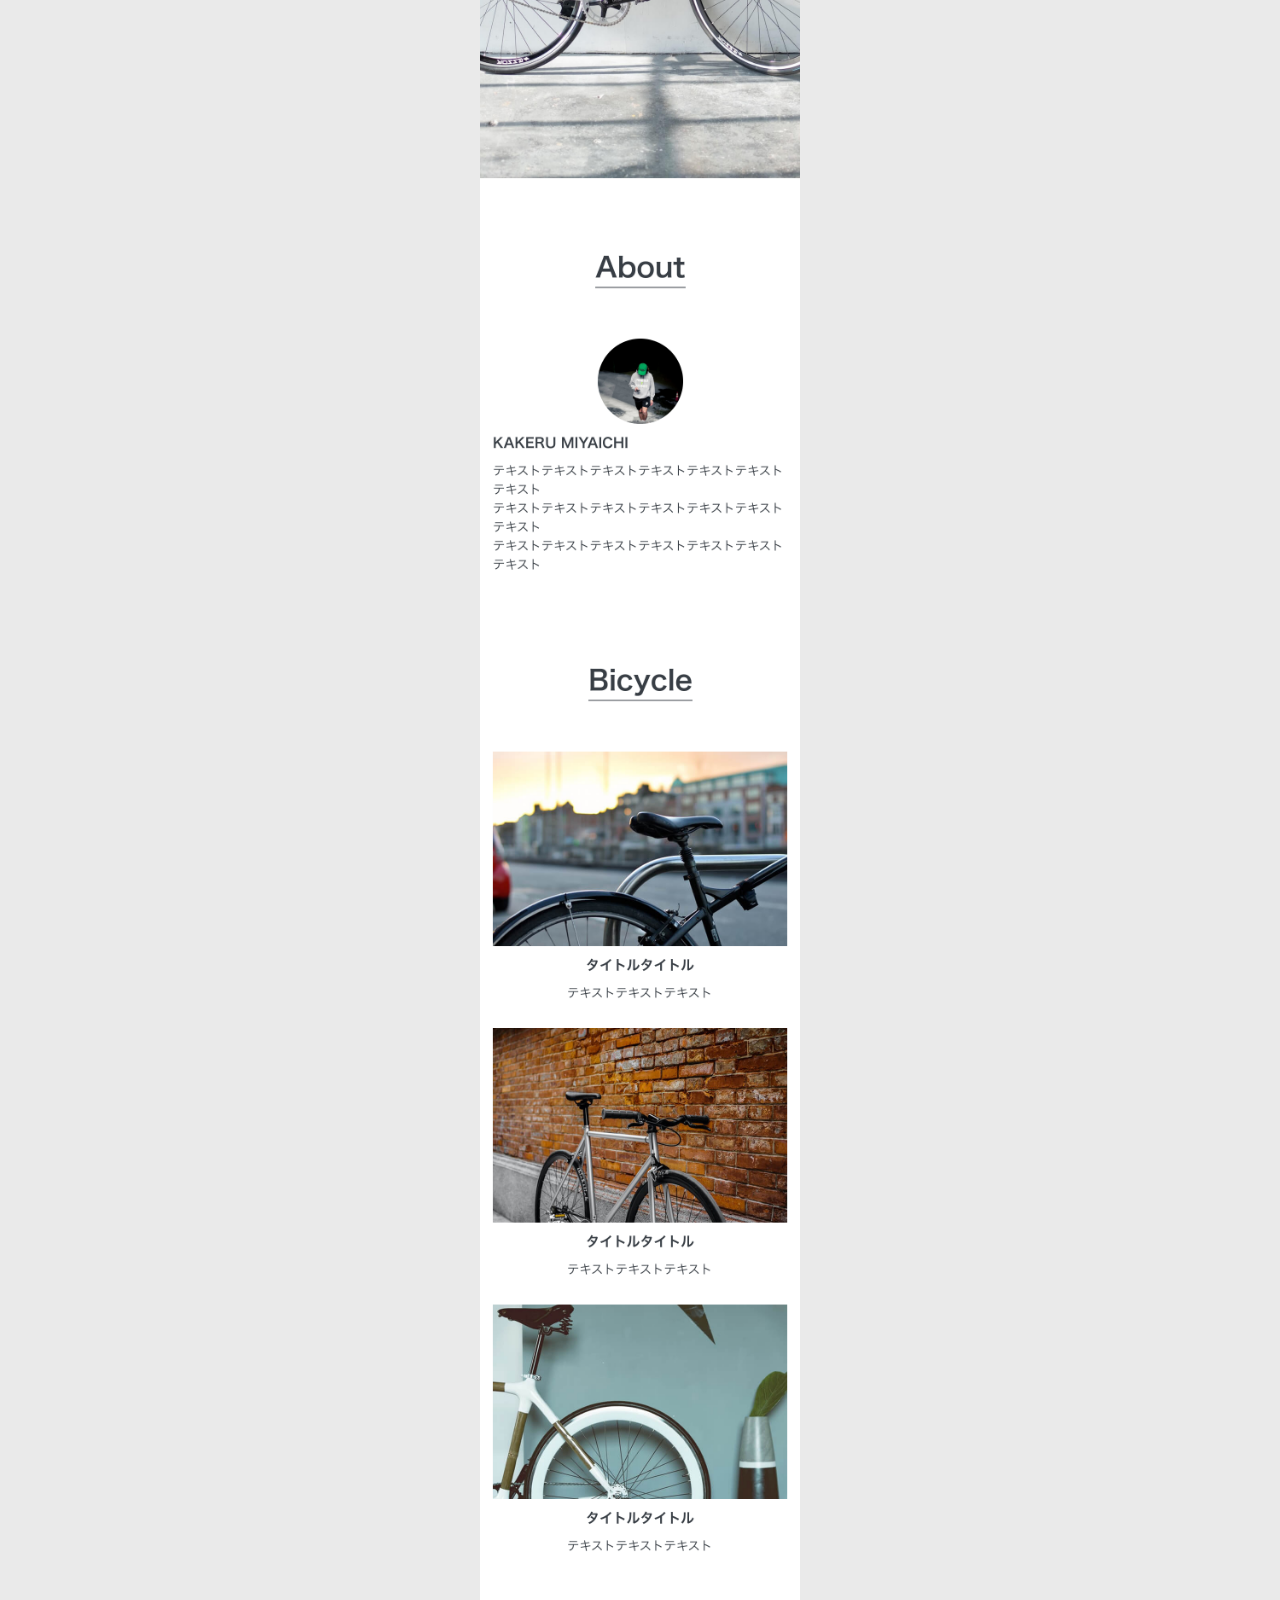
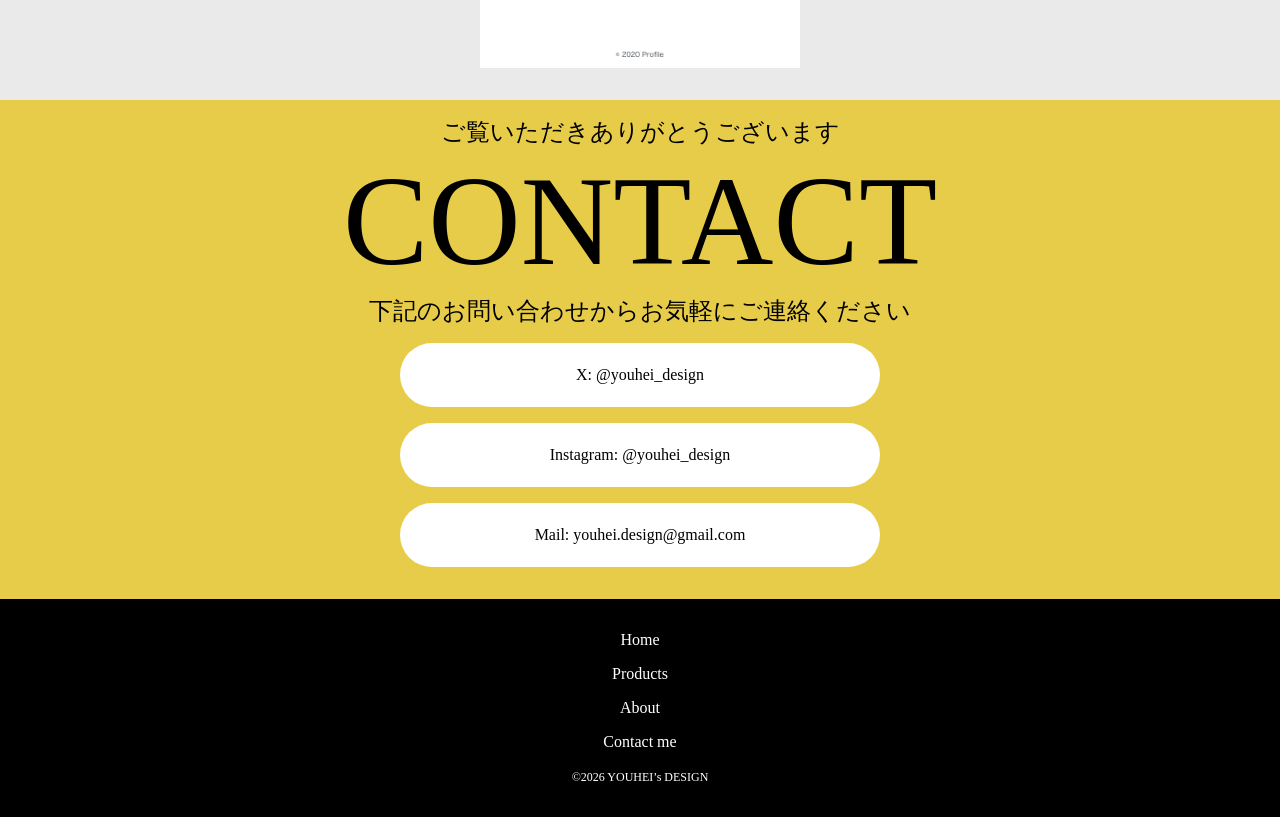
==== commit ac181c2a: "Add files via upload" ====
--- a/bicycle.html
+++ b/bicycle.html
@@ -41,13 +41,13 @@
     <p class="cntct">CONTACT</p>
     <p class="thanks">下記のお問い合わせからお気軽にご連絡ください</p>
     <div class="address">
-      <a href="">X: @youhei_design</a>
+      <a href="https://x.com/youhei_design" target="_blank">X: @youhei_design</a>
     </div>
     <div class="address">
-      <a href="">Instagram: @youhei_design</a>
+      <a href="https://www.instagram.com/youhei_design?igsh=MWFkbWt4NHNrdmNzZQ==" target="_blank">Instagram: @youhei_design</a>
     </div>
     <div class="address">
-      <a href="">Mail: youhei.design@gmail.com</a>
+      <a href="mailto:youhei.design@gmail.com">Mail: youhei.design@gmail.com</a>
     </div>
   </section>
   <footer>
--- a/css/style.css
+++ b/css/style.css
@@ -63,7 +63,7 @@
   /* スライド間の余白 */
   width: max-content;
   /* 中身の幅に合わせて広がる */
-  animation: slideshow-marquee 28s linear infinite;
+  animation: slideshow-marquee 20s linear infinite;
   /* ↑ 28秒かけて一定速度で無限ループ */
 }
 
@@ -109,6 +109,7 @@
 
 h3 {
   margin: 0 16px;
+  font-weight: bold;
 }
 
 .pickup {
@@ -172,20 +173,30 @@
 .about {
   background: #fff;
   padding: 32px 0;
-}
-
-.icon img {
-  border-radius: 50%;
-}
-
-.youhei {
+  
+  .icon {
+    margin: 16px 0;
+  
+    img {
+      border-radius: 50%;
+    }
+  }
+  
+  .youhei {
+    margin: 16px auto;
+    max-width: 960px;
+    width: calc(100% - 128px);
+    
+    .name {
+      margin: 16px 0;
+    }
+  }
+}
+
+.aisatsu {
   margin: 0 auto;
-  max-width: 960px;
-  width: calc(100% - 128px);
-
-  p {
-    /* text-align: left; */
-  }
+  width: 576px;
+  text-align: left;
 }
 
 .kuwasiku {
--- a/css/media.css
+++ b/css/media.css
@@ -61,6 +61,11 @@
       }
 
     }
+
+    h3 {
+      display: inline-block;
+      width: 64px;
+    }
   }
 
   .about {
